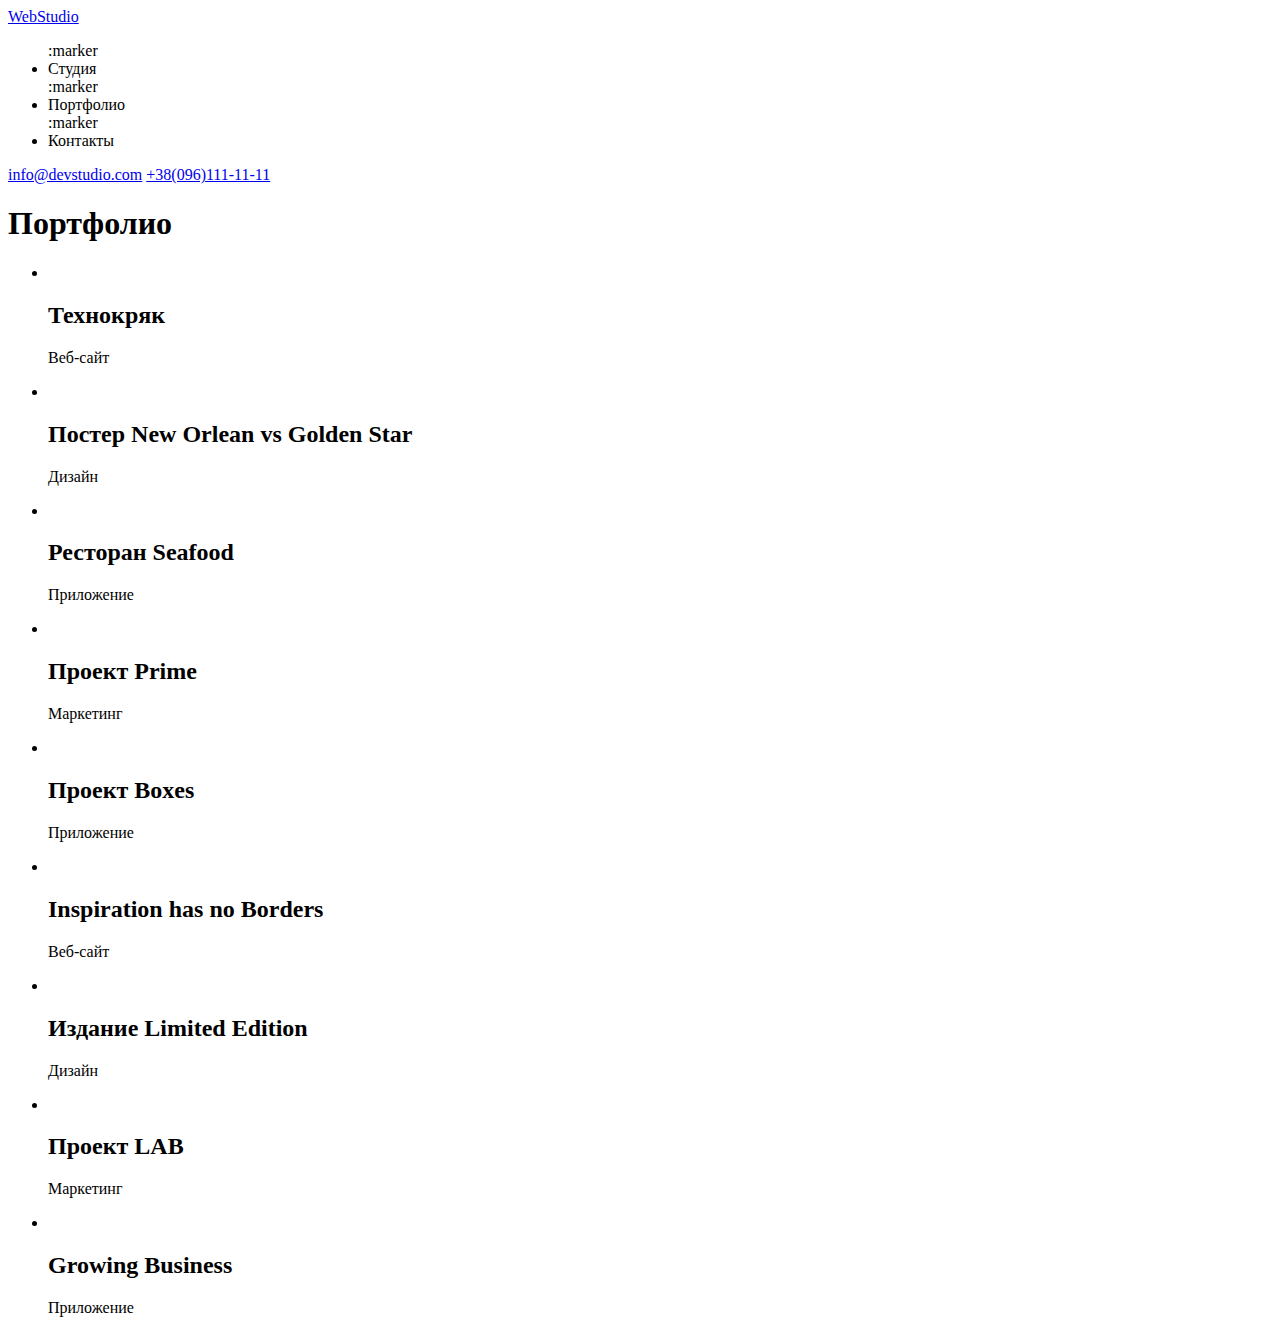
==== portfolio.html @ 728ae287 "1" ====
<!DOCTYPE html>
<html lang="en">
<head>
    <meta charset="UTF-8">
    <meta http-equiv="X-UA-Compatible" content="IE=edge">
    <meta name="viewport" content="width=device-width, initial-scale=1.0">
    <title>Портфолио</title>
</head>
<body>

    <!--Header section-->
    <header>
        <nav>
            <a href="./index.html"><span class="colortext">Web</span>Studio</a>
            <ul>
                :marker
                <li><a href="./index.html"></a>Студия</li>
                :marker
                <li><a href="./portfolio.html"></a>Портфолио</li>
                :marker
                <li><a href="tel:+380961111111"></a>Контакты</li>
            </ul>
        </nav>
        <a href="mailto:info@devstudio.com">info@devstudio.com</a>
        <a href="tel:+380961111111">+38(096)111-11-11</a>
    </header>

    <!--Main section-->  
    <main>
        <section>
            <h1>Портфолио</h1>
                <ul>
                    <li> <img src="./images/webstudio/img1.jpg" alt="">
                        <h2>Технокряк</h2>
                        <p>Веб-сайт</p>
                        </li>
                    <li> <img src="./images/webstudio/img2.jpg" alt=""> 
                        <h2>Постер New Orlean vs Golden Star</h2>
                        <p>Дизайн</p>
                    </li>
                    <li> <img src="./images/webstudio/img3.jpg" alt=""> 
                        <h2>Ресторан Seafood</h2>
                        <p>Приложение</p>
                    </li>
                    <li> <img src="./images/webstudio/img4.jpg" alt=""> 
                        <h2>Проект Prime</h2>
                        <p>Маркетинг</p>
                    </li>
                    <li> <img src="./images/fotowebstudio/img-5.jpg" alt="">
                        <h2>Проект Boxes</h2>
                        <p>Приложение</p>
                    </li>
                    <li> <img src="./images/webstudio/img6.jpg" alt="">
                        <h2>Inspiration has no Borders</h2>
                        <p>Веб-сайт</p>
                    </li>
                    <li> <img src="./images/webstudio/img7.jpg" alt="">
                        <h2>Издание Limited Edition</h2>
                        <p>Дизайн</p>
                    </li>
                    <li> <img src="./images/webstudio/img8.jpg" alt="">
                        <h2>Проект LAB</h2>
                        <p>Маркетинг</p>
                    </li>
                    <li> <img src="./images/webstudio/img9.jpg" alt="">
                        <h2>Growing Business</h2>
                        <p>Приложение</p>
                    </li>
                </ul>    
        </section>

        

    </main>
</body>
</html>
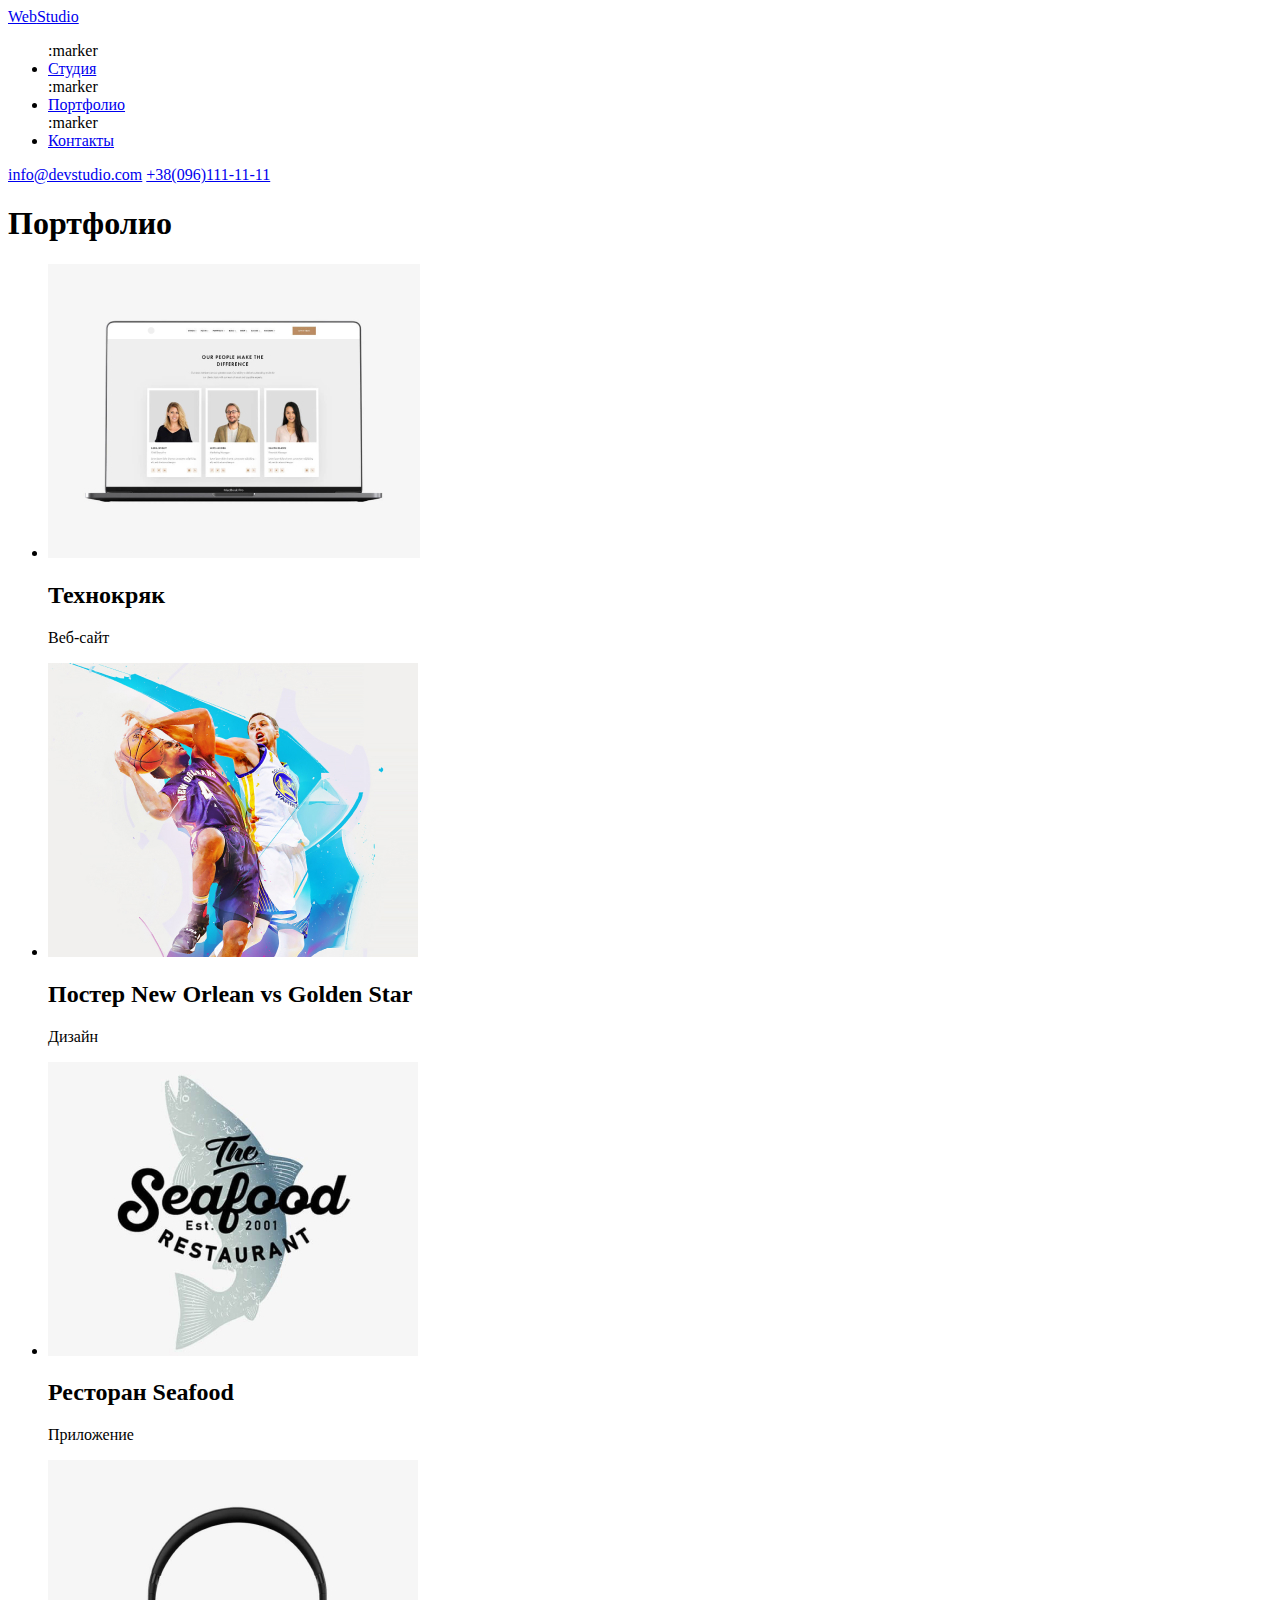
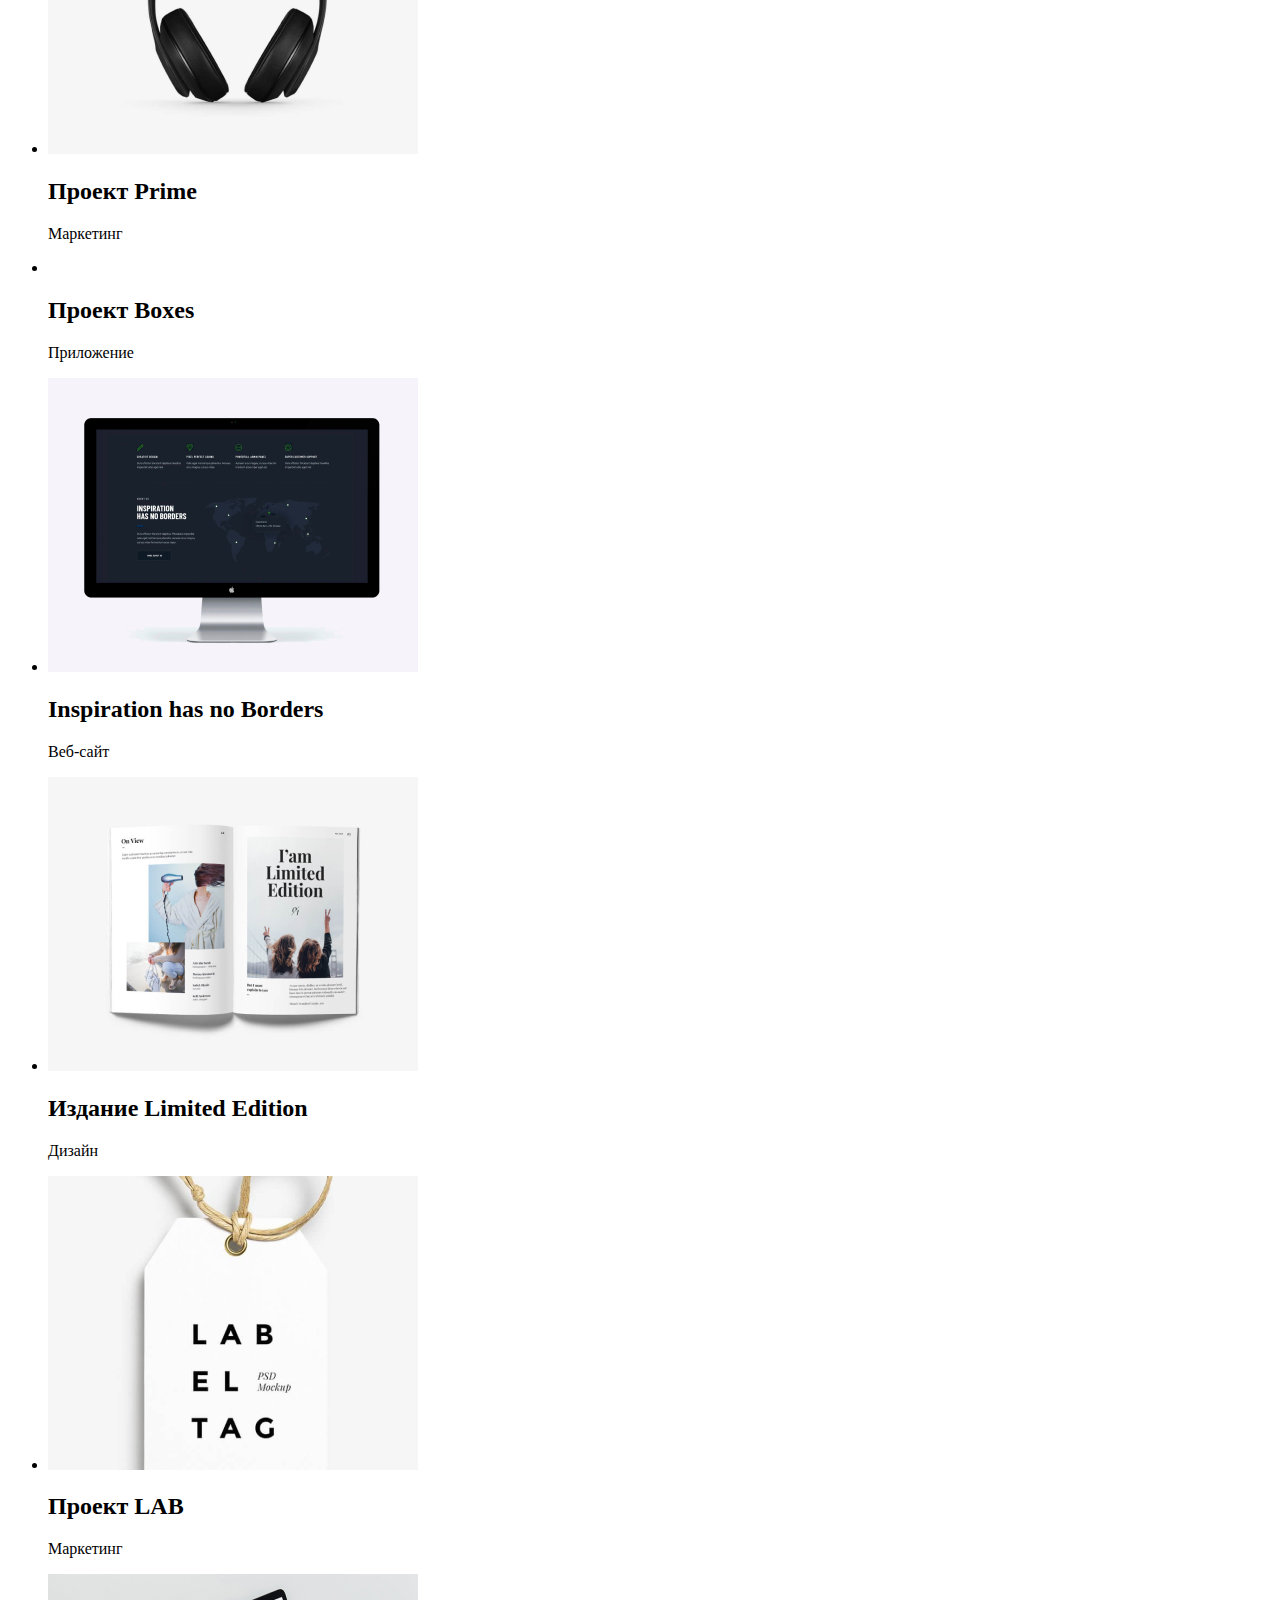
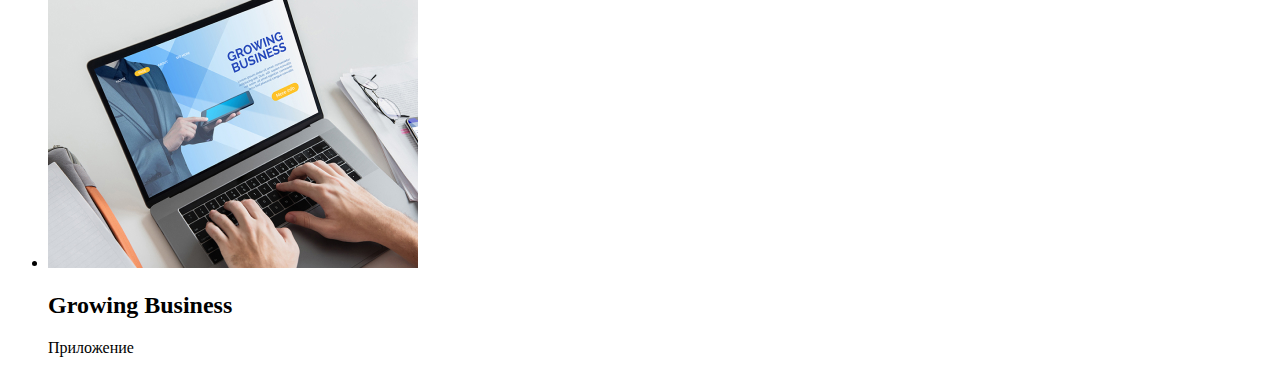
==== commit 52d76d7a: "2" ====
--- a/portfolio.html
+++ b/portfolio.html
@@ -14,11 +14,11 @@
             <a href="./index.html"><span class="colortext">Web</span>Studio</a>
             <ul>
                 :marker
-                <li><a href="./index.html"></a>Студия</li>
+                <li><a href="./index.html">Студия</a></li>
                 :marker
-                <li><a href="./portfolio.html"></a>Портфолио</li>
+                <li><a href="./portfolio.html">Портфолио</a></li>
                 :marker
-                <li><a href="tel:+380961111111"></a>Контакты</li>
+                <li><a href="tel:+380961111111">Контакты</a></li>
             </ul>
         </nav>
         <a href="mailto:info@devstudio.com">info@devstudio.com</a>
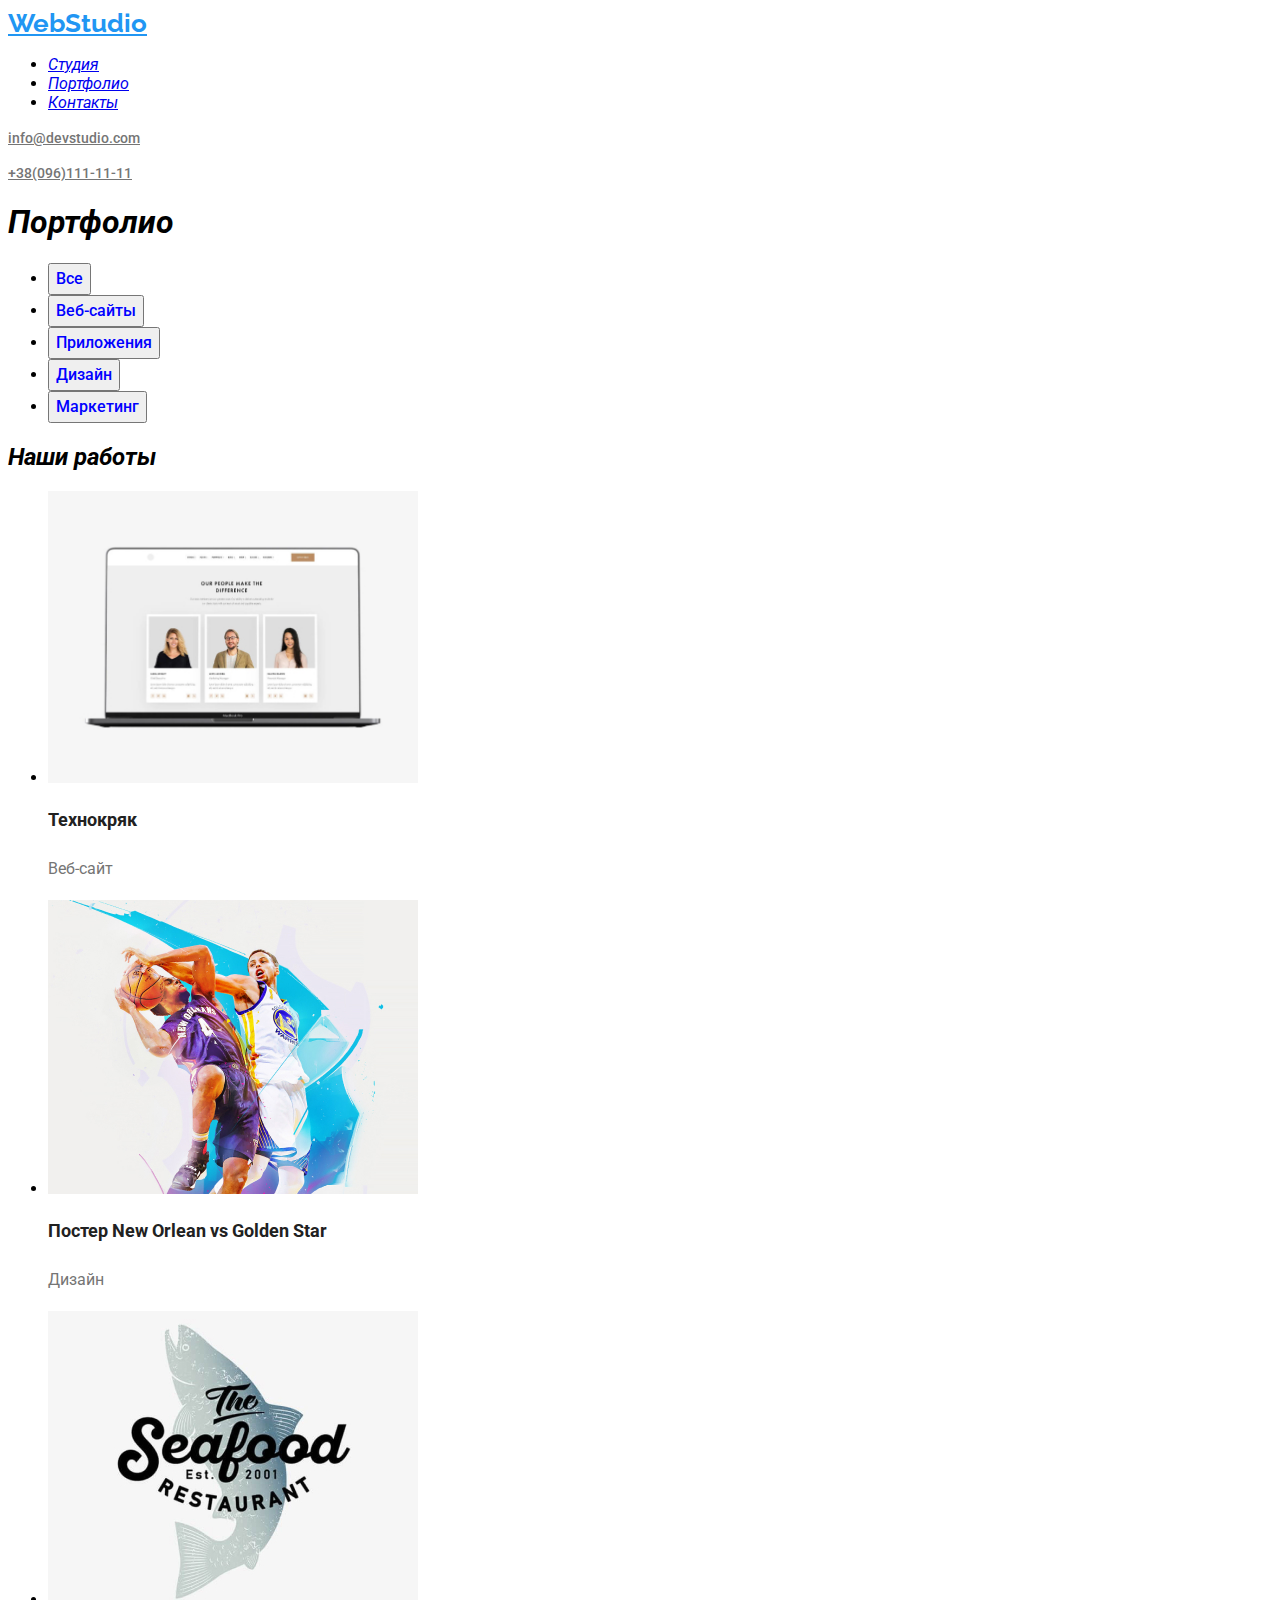
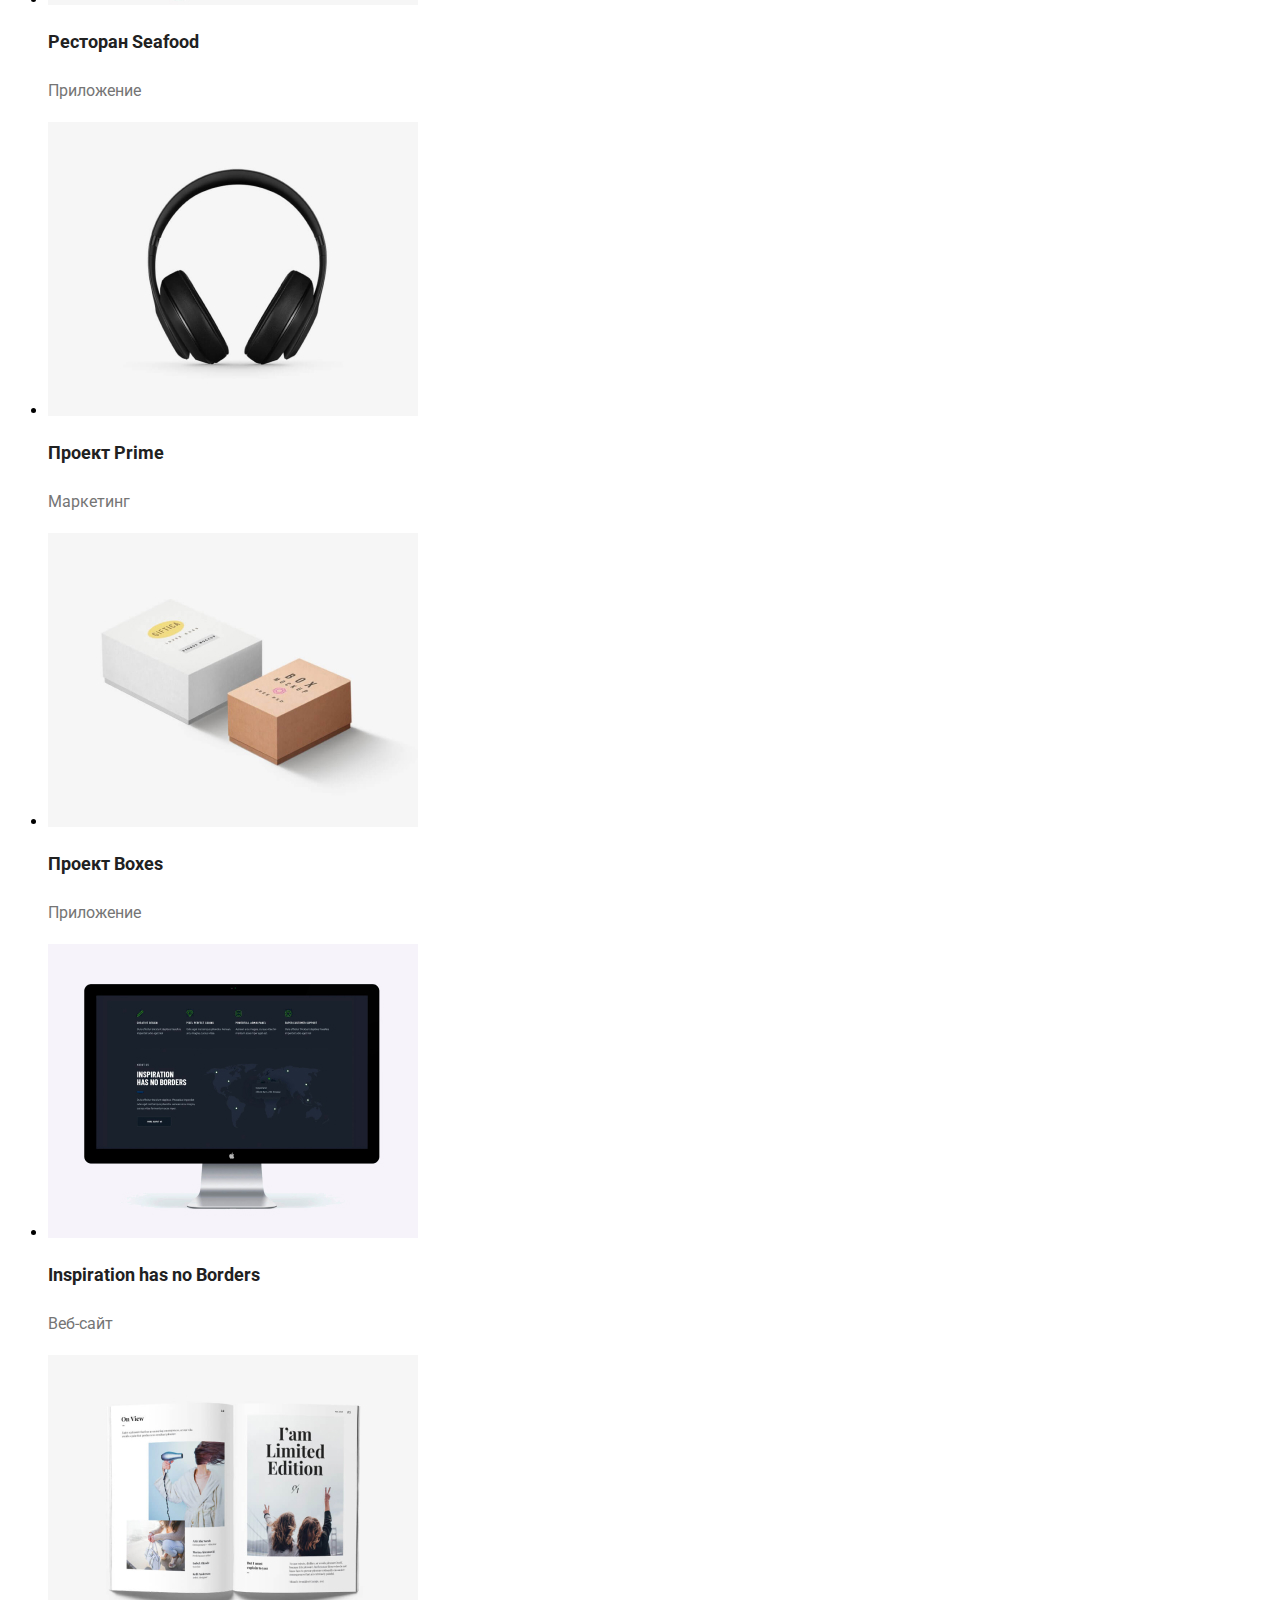
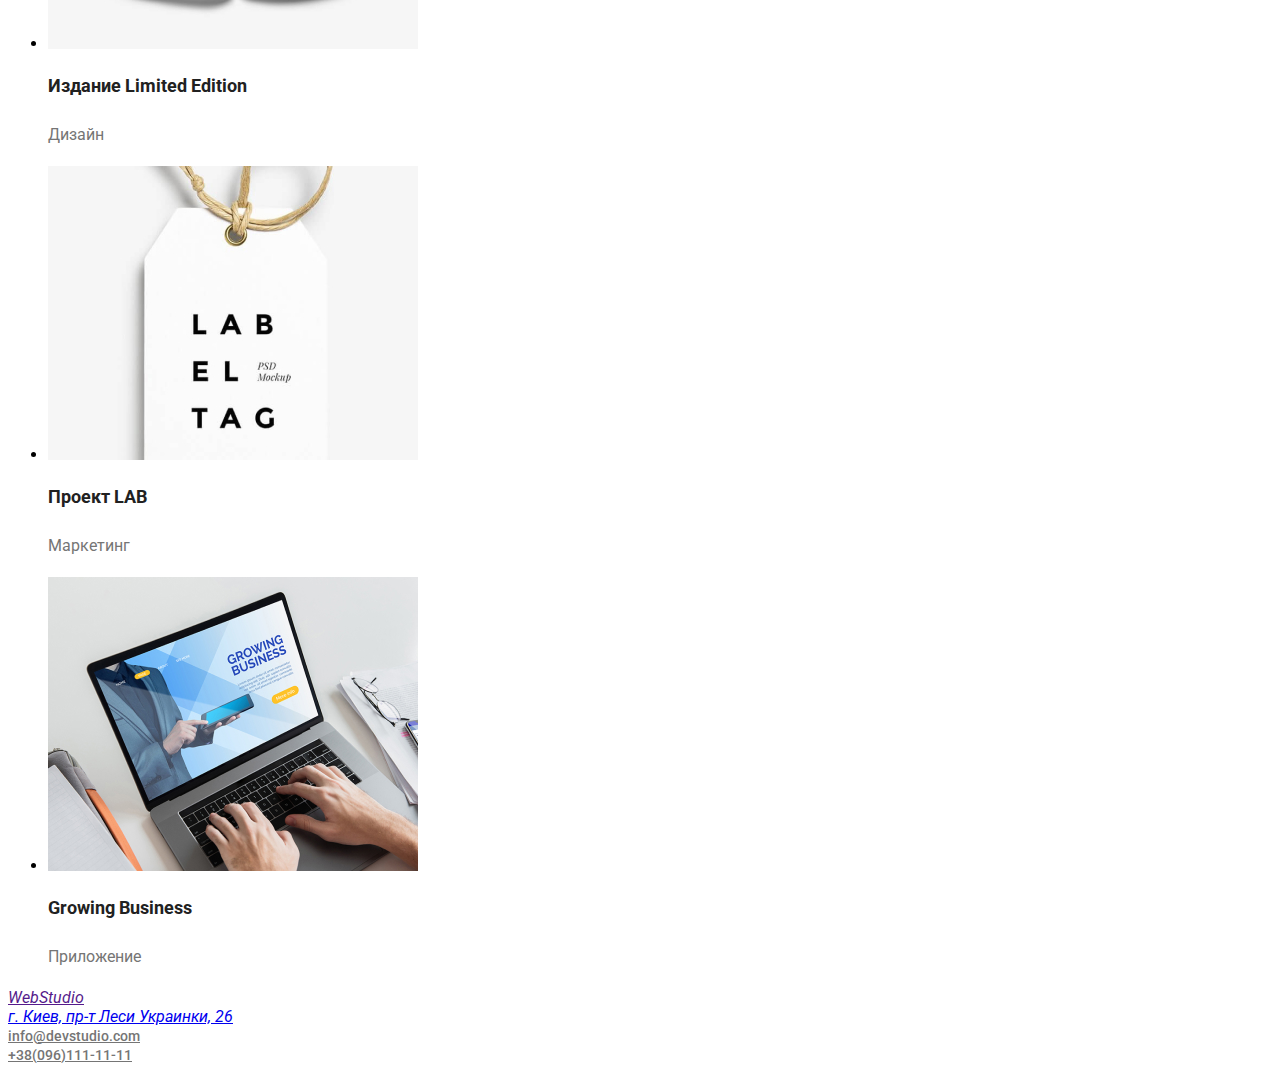
==== commit 6697f012: "2" ====
--- a/portfolio.html
+++ b/portfolio.html
@@ -5,70 +5,88 @@
     <meta http-equiv="X-UA-Compatible" content="IE=edge">
     <meta name="viewport" content="width=device-width, initial-scale=1.0">
     <title>Портфолио</title>
+    <link rel="preconnect" href="https://fonts.gstatic.com">  
+  <link href="https://fonts.googleapis.com/css2?family=Raleway:wght@700&display=swap" rel="stylesheet">
+    <address rel="preconnect" href="https://fonts.gstatic.com"> 
+    <link href="https://fonts.googleapis.com/css2?family=Roboto:wght@400;500;700;900&display=swap" rel="stylesheet">
+    <link rel="stylesheet" href="./css/style.css">
 </head>
 <body>
 
     <!--Header section-->
     <header>
         <nav>
-            <a href="./index.html"><span class="colortext">Web</span>Studio</a>
+            <a class="logo"  href="./index.html">Web<span class="colortext">Studio</span></a>
             <ul>
-                :marker
-                <li><a href="./index.html">Студия</a></li>
-                :marker
-                <li><a href="./portfolio.html">Портфолио</a></li>
-                :marker
-                <li><a href="tel:+380961111111">Контакты</a></li>
+                <li><a class="studio" href="./index.html">Студия</a></li>               
+                <li><a class="portfolio" href="./portfolio.html">Портфолио</a></li>
+                <li><a class="contact"  href="tel:+380961111111">Контакты</a></li>
             </ul>
         </nav>
-        <a href="mailto:info@devstudio.com">info@devstudio.com</a>
-        <a href="tel:+380961111111">+38(096)111-11-11</a>
+        <p><a class="link"  href="mailto:info@devstudio.com">info@devstudio.com</a></p>
+        <p><a class="tel"  href="tel:+380961111111">+38(096)111-11-11</a></p>
     </header>
-
+ 
     <!--Main section-->  
     <main>
-        <section>
+        <section >
             <h1>Портфолио</h1>
                 <ul>
-                    <li> <img src="./images/webstudio/img1.jpg" alt="">
-                        <h2>Технокряк</h2>
-                        <p>Веб-сайт</p>
+                    <li><a href=""><button class="button" type="button">Все</button></a></li>
+                    <li><a href=""><button class="button" type="button">Веб-сайты</button></a></li>
+                    <li><a href=""><button class="button" type="button">Приложения</button></a></li>
+                    <li><a href=""><button class="button" type="button">Дизайн</button></a></li>
+                    <li><a href=""><button class="button" type="button">Маркетинг</button></a></li>
+                </ul>
+            <h2>Наши работы</h2>
+                <ul>
+                    <li> <img src="./images/webstudio/img1.jpg" width="370" alt="Веб-сайт">
+                        <h2 class="texth2" >Технокряк</h2>
+                        <p  class="textp">Веб-сайт</p>
                         </li>
-                    <li> <img src="./images/webstudio/img2.jpg" alt=""> 
-                        <h2>Постер New Orlean vs Golden Star</h2>
-                        <p>Дизайн</p>
+                    <li> <img src="./images/webstudio/img2.jpg" width="370" alt="Дизайн"> 
+                        <h2 class="texth2" >Постер New Orlean vs Golden Star</h2>
+                        <p  class="textp">Дизайн</p>
                     </li>
-                    <li> <img src="./images/webstudio/img3.jpg" alt=""> 
-                        <h2>Ресторан Seafood</h2>
-                        <p>Приложение</p>
+                    <li> <img src="./images/webstudio/img3.jpg" width="370" alt="Приложение"> 
+                        <h2 class="texth2">  Ресторан Seafood</h2>
+                        <p class="textp" >Приложение</p>
                     </li>
-                    <li> <img src="./images/webstudio/img4.jpg" alt=""> 
-                        <h2>Проект Prime</h2>
-                        <p>Маркетинг</p>
+                    <li> <img src="./images/webstudio/img4.jpg" width="370" alt="Маркетинг"> 
+                        <h2 class="texth2" >Проект Prime</h2>
+                        <p class="textp" >Маркетинг</p>
                     </li>
-                    <li> <img src="./images/fotowebstudio/img-5.jpg" alt="">
-                        <h2>Проект Boxes</h2>
-                        <p>Приложение</p>
+                    <li> <img src="./images/webstudio/img5.jpg" width="370" alt="Приложение">
+                        <h2 class="texth2" >Проект Boxes</h2>
+                        <p class="textp" >Приложение</p>
                     </li>
-                    <li> <img src="./images/webstudio/img6.jpg" alt="">
-                        <h2>Inspiration has no Borders</h2>
-                        <p>Веб-сайт</p>
+                    <li> <img src="./images/webstudio/img6.jpg" width="370" alt="Веб-сайт">
+                        <h2 class="texth2" >Inspiration has no Borders</h2>
+                        <p class="textp" >Веб-сайт</p>
                     </li>
-                    <li> <img src="./images/webstudio/img7.jpg" alt="">
-                        <h2>Издание Limited Edition</h2>
-                        <p>Дизайн</p>
+                    <li> <img src="./images/webstudio/img7.jpg" width="370" alt="Дизайн">
+                        <h2 class="texth2">Издание Limited Edition</h2>
+                        <p class="textp">Дизайн</p>
                     </li>
-                    <li> <img src="./images/webstudio/img8.jpg" alt="">
-                        <h2>Проект LAB</h2>
-                        <p>Маркетинг</p>
+                    <li> <img src="./images/webstudio/img8.jpg" width="370" alt="Маркетинг">
+                        <h2 class="texth2">Проект LAB</h2>
+                        <p class="textp">Маркетинг</p>
                     </li>
-                    <li> <img src="./images/webstudio/img9.jpg" alt="">
-                        <h2>Growing Business</h2>
-                        <p>Приложение</p>
+                    <li> <img src="./images/webstudio/img9.jpg" width="370" alt="Приложение">
+                        <h2 class="texth2" >Growing Business</h2>
+                        <p class="textp" >Приложение</p>
                     </li>
                 </ul>    
         </section>
-
+ <!--Footer section-->
+        <footer>
+                <a class="logofooter"  href=""><span class="colortext">Web</span>Studio</a> <br>
+            <address>
+                <a class="location"  href="https://goo.gl/maps/yNCUUCKr8o5QB21A8"> г. Киев, пр-т Леси Украинки, 26</a> <br>
+                <a class="link"  href="mailto:info@devstudio.com">info@devstudio.com</a> <br>
+                <a class="tel"  href="tel:+380961111111"> +38(096)111-11-11</a>
+            </address>
+        </footer>
         
 
     </main>
--- a/css/style.css
+++ b/css/style.css
@@ -0,0 +1,80 @@
+body {
+font-family: 'Raleway', sans-serif;
+font-family: 'Roboto', sans-serif;
+}
+.logo{
+font-family: Raleway;
+font-style: normal;
+font-weight: bold;
+font-size: 26px;
+line-height: 31px;
+color: #2196F3;
+}
+.colortext{
+  color:212121 ;
+}
+.logofooter{
+  color: 
+  color: ;
+}
+.nav{
+  font-family: Roboto;
+  font-style: normal;
+  font-weight: 500;
+  font-size: 14px;
+  line-height: 16px;
+  letter-spacing: 0.02em;
+  color: #212121;
+}
+.button{
+font-family: Roboto;
+font-style: normal;
+font-weight: 500;
+font-size: 16px;
+line-height: 26px;
+text-align: center;
+color: #212121;
+}
+.texth2{
+font-family: Roboto;
+font-style: normal;
+font-weight: bold;
+font-size: 18px;
+line-height: 36px;
+color: #212121;
+}
+.textp{
+font-family: Roboto;
+font-style: normal;
+font-weight: normal;
+font-size: 16px;
+line-height: 30px;
+color: #757575;
+}
+
+.link,
+.tel{
+font-family: Roboto;
+font-style: normal;
+font-weight: 500;
+font-size: 14px;
+line-height: 16px;
+color: #757575;
+}
+
+.button,
+.link:focus{
+  color: blue;
+}
+.tel:hover,
+.tel:focus{
+  color: yellow;
+}
+.text500{
+font-weight: 500;
+font-size: 14px;
+line-height: 16px;
+letter-spacing: 0.02em;
+color: #212121;
+
+}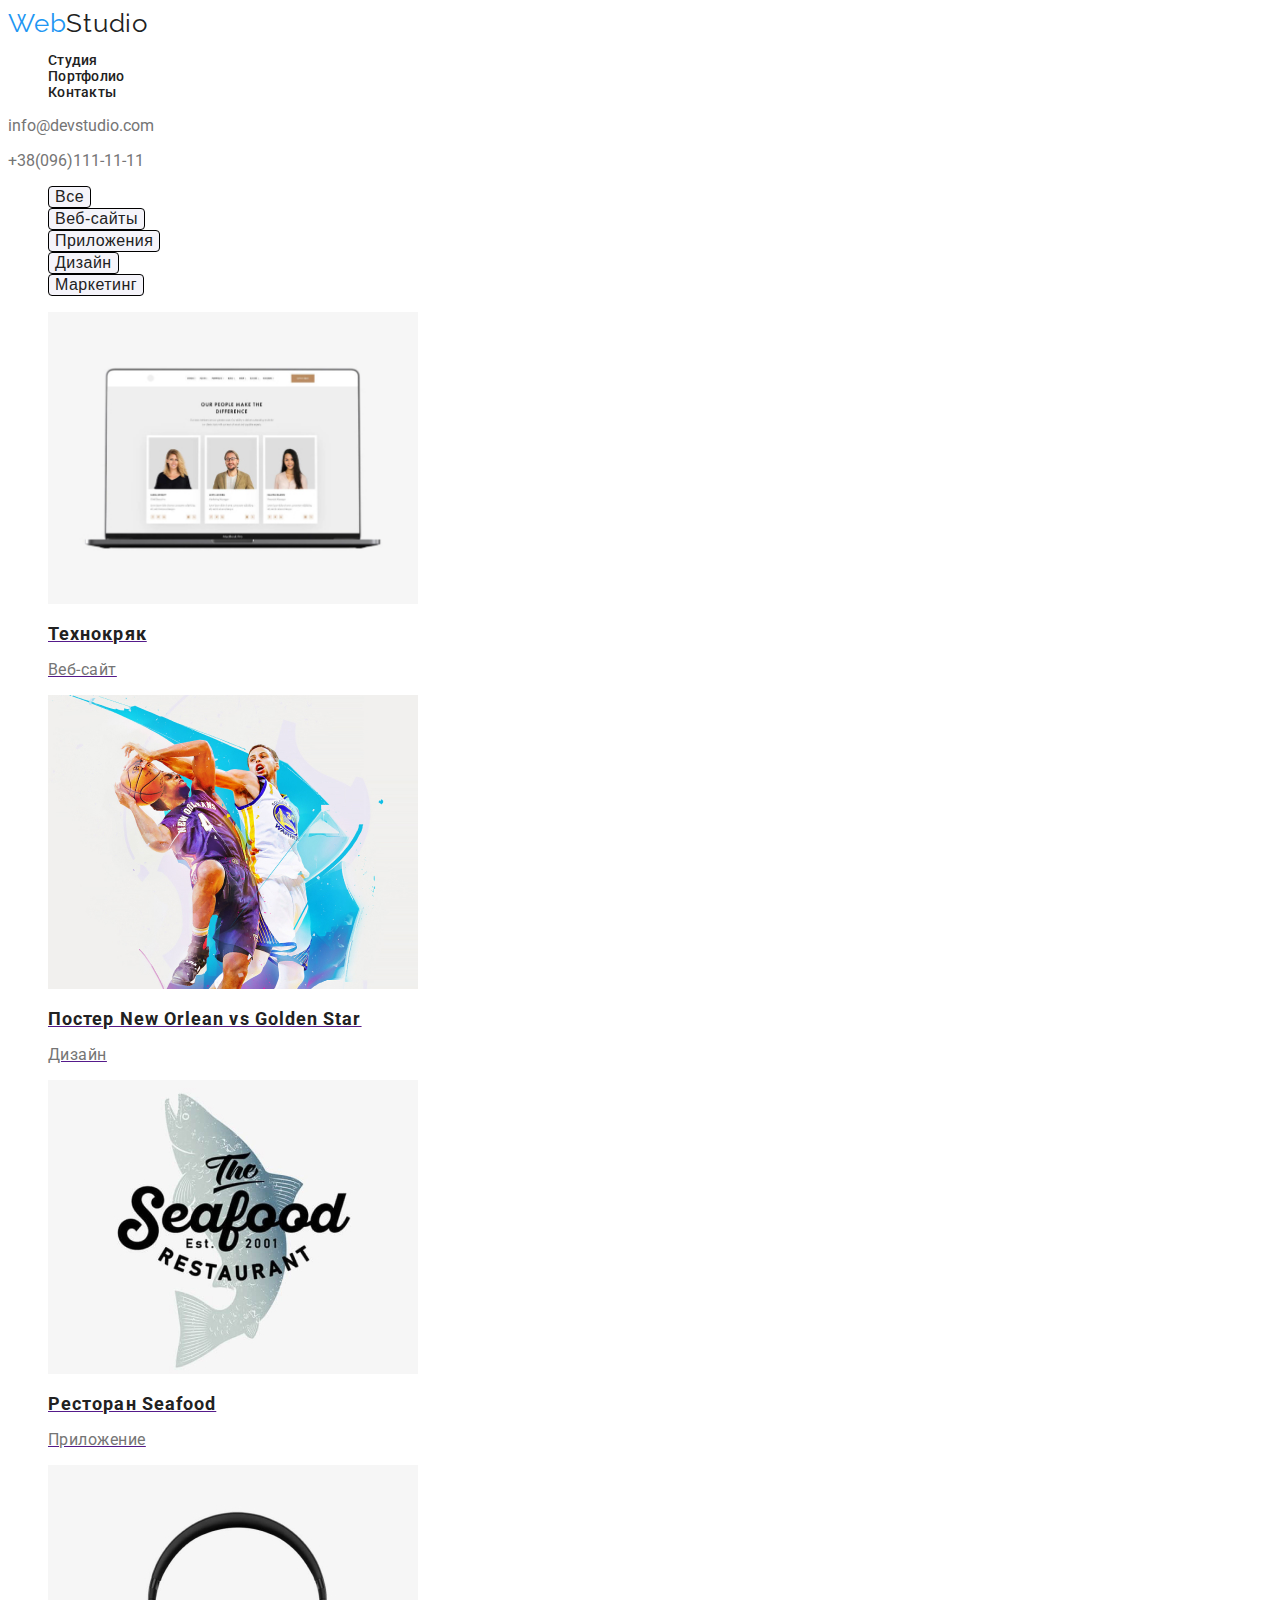
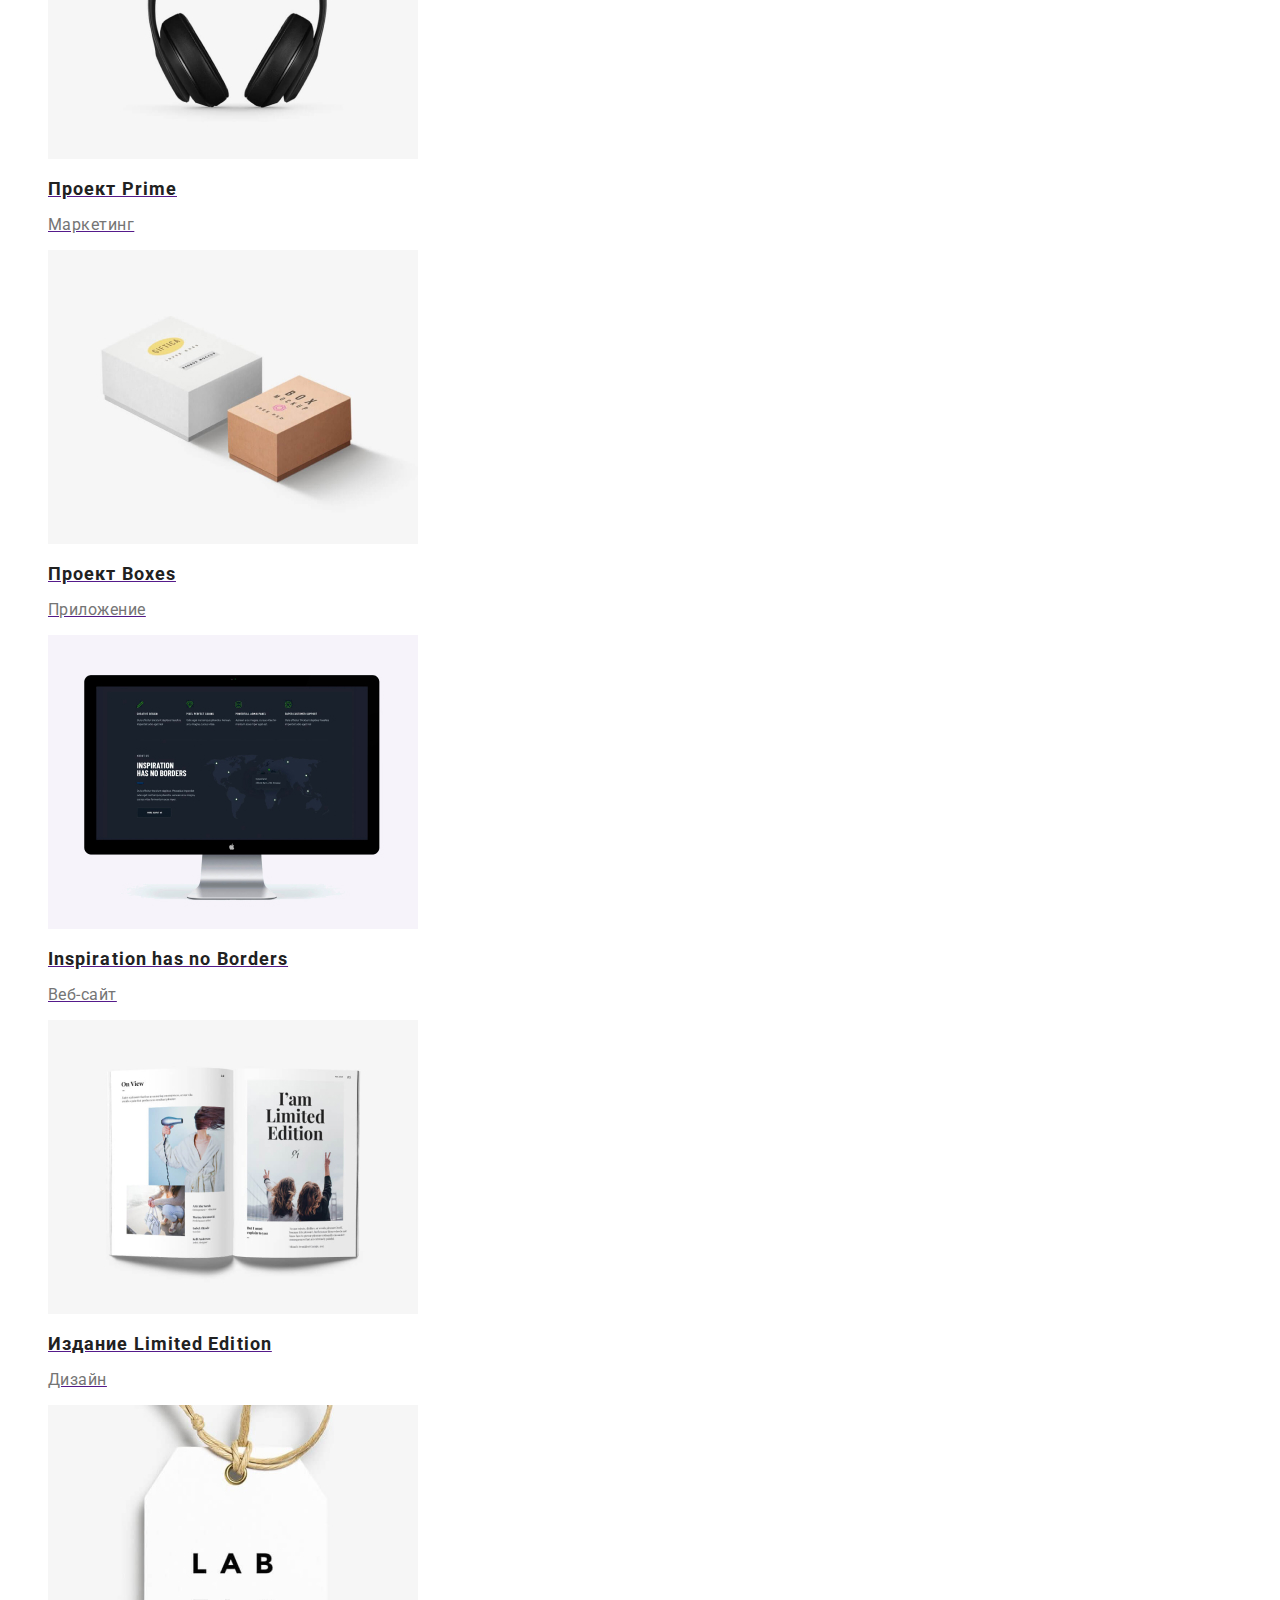
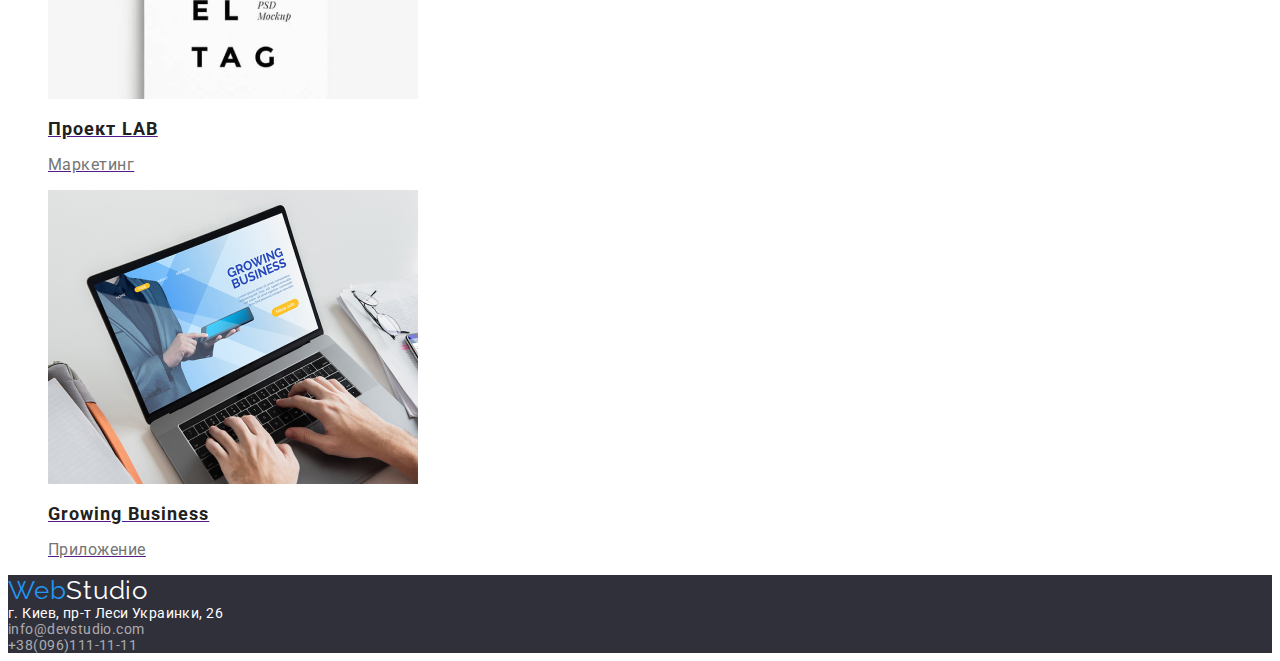
==== commit 780c1839: "14.03.21" ====
--- a/portfolio.html
+++ b/portfolio.html
@@ -5,86 +5,84 @@
     <meta http-equiv="X-UA-Compatible" content="IE=edge">
     <meta name="viewport" content="width=device-width, initial-scale=1.0">
     <title>Портфолио</title>
-    <link rel="preconnect" href="https://fonts.gstatic.com">  
-  <link href="https://fonts.googleapis.com/css2?family=Raleway:wght@700&display=swap" rel="stylesheet">
-    <address rel="preconnect" href="https://fonts.gstatic.com"> 
-    <link href="https://fonts.googleapis.com/css2?family=Roboto:wght@400;500;700;900&display=swap" rel="stylesheet">
-    <link rel="stylesheet" href="./css/style.css">
+    <link rel="preconnect" href="https://fonts.gstatic.com"> 
+    <link href="https://fonts.googleapis.com/css2?family=Raleway:wght@700&family=Roboto:wght@400;500;700;900&display=swap" rel="stylesheet">
+     <link rel="stylesheet" href="./css/styles.css">
 </head>
 <body>
 
     <!--Header section-->
     <header>
         <nav>
-            <a class="logo"  href="./index.html">Web<span class="colortext">Studio</span></a>
-            <ul>
-                <li><a class="studio" href="./index.html">Студия</a></li>               
-                <li><a class="portfolio" href="./portfolio.html">Портфолио</a></li>
-                <li><a class="contact"  href="tel:+380961111111">Контакты</a></li>
+            <a class="link logo"  href="./index.html"><span class="logo-text-color">Web</span>Studio</a>
+            <ul class="list nav">
+                <li><a class="link" href="./index.html">Студия</a></li>               
+                <li><a class="link" href="./portfolio.html">Портфолио</a></li>
+                <li><a class="link"  href="tel:+380961111111">Контакты</a></li>
             </ul>
         </nav>
         <p><a class="link"  href="mailto:info@devstudio.com">info@devstudio.com</a></p>
-        <p><a class="tel"  href="tel:+380961111111">+38(096)111-11-11</a></p>
+        <p><a class="link"  href="tel:+380961111111">+38(096)111-11-11</a></p>
     </header>
  
     <!--Main section-->  
     <main>
         <section >
-            <h1>Портфолио</h1>
-                <ul>
-                    <li><a href=""><button class="button" type="button">Все</button></a></li>
-                    <li><a href=""><button class="button" type="button">Веб-сайты</button></a></li>
-                    <li><a href=""><button class="button" type="button">Приложения</button></a></li>
-                    <li><a href=""><button class="button" type="button">Дизайн</button></a></li>
-                    <li><a href=""><button class="button" type="button">Маркетинг</button></a></li>
+            <h1 class="page-title visually-hidden ">Портфолио</h1>
+                <ul class="list">
+                    <li><button class="button-portfolio" type="button">Все</button></li>
+                    <li><button class="button-portfolio" type="button">Веб-сайты</button></li>
+                    <li><button class="button-portfolio" type="button">Приложения</button></li>
+                    <li><button class="button-portfolio" type="button">Дизайн</button></li>
+                    <li><button class="button-portfolio" type="button">Маркетинг</button></li>
                 </ul>
-            <h2>Наши работы</h2>
-                <ul>
-                    <li> <img src="./images/webstudio/img1.jpg" width="370" alt="Веб-сайт">
-                        <h2 class="texth2" >Технокряк</h2>
-                        <p  class="textp">Веб-сайт</p>
-                        </li>
-                    <li> <img src="./images/webstudio/img2.jpg" width="370" alt="Дизайн"> 
-                        <h2 class="texth2" >Постер New Orlean vs Golden Star</h2>
-                        <p  class="textp">Дизайн</p>
-                    </li>
-                    <li> <img src="./images/webstudio/img3.jpg" width="370" alt="Приложение"> 
-                        <h2 class="texth2">  Ресторан Seafood</h2>
-                        <p class="textp" >Приложение</p>
-                    </li>
-                    <li> <img src="./images/webstudio/img4.jpg" width="370" alt="Маркетинг"> 
-                        <h2 class="texth2" >Проект Prime</h2>
-                        <p class="textp" >Маркетинг</p>
-                    </li>
-                    <li> <img src="./images/webstudio/img5.jpg" width="370" alt="Приложение">
-                        <h2 class="texth2" >Проект Boxes</h2>
-                        <p class="textp" >Приложение</p>
-                    </li>
-                    <li> <img src="./images/webstudio/img6.jpg" width="370" alt="Веб-сайт">
-                        <h2 class="texth2" >Inspiration has no Borders</h2>
-                        <p class="textp" >Веб-сайт</p>
-                    </li>
-                    <li> <img src="./images/webstudio/img7.jpg" width="370" alt="Дизайн">
-                        <h2 class="texth2">Издание Limited Edition</h2>
-                        <p class="textp">Дизайн</p>
-                    </li>
-                    <li> <img src="./images/webstudio/img8.jpg" width="370" alt="Маркетинг">
-                        <h2 class="texth2">Проект LAB</h2>
-                        <p class="textp">Маркетинг</p>
-                    </li>
-                    <li> <img src="./images/webstudio/img9.jpg" width="370" alt="Приложение">
-                        <h2 class="texth2" >Growing Business</h2>
-                        <p class="textp" >Приложение</p>
-                    </li>
+            <h2 class="section-title-portfolio visually-hidden " >Наши работы</h2>
+                <ul class="list">
+                    <li><a href=""><img src="./images/webstudio/img1.jpg" width="370" alt="Веб-сайт">
+                        <h2 class="section-title-portfolio" >Технокряк</h2>
+                        <p  class="title">Веб-сайт</p>
+                      </a></li>
+                    <li><a  href=""><img src="./images/webstudio/img2.jpg" width="370" alt="Дизайн"> 
+                        <h2 class="section-title-portfolio">Постер New Orlean vs Golden Star</h2>
+                        <p  class="title">Дизайн</p>
+                        </a></li>
+                    <li><a href=""><img src="./images/webstudio/img3.jpg" width="370" alt="Приложение"> 
+                        <h2 class="section-title-portfolio">  Ресторан Seafood</h2>
+                        <p class="title">Приложение</p>
+                        </a></li>
+                    <li><a href=""><img src="./images/webstudio/img4.jpg" width="370" alt="Маркетинг"> 
+                        <h2 class="section-title-portfolio">Проект Prime</h2>
+                        <p class="title">Маркетинг</p>
+                        </a></li>
+                    <li><a href=""><img src="./images/webstudio/img5.jpg" width="370" alt="Приложение">
+                        <h2 class="section-title-portfolio">Проект Boxes</h2>
+                        <p class="title">Приложение</p>
+                        </a></li>
+                    <li><a href=""><img src="./images/webstudio/img6.jpg" width="370" alt="Веб-сайт">
+                        <h2 class="section-title-portfolio">Inspiration has no Borders</h2>
+                        <p class="title">Веб-сайт</p>
+                        </a></li>
+                    <li><a href=""><img src="./images/webstudio/img7.jpg" width="370" alt="Дизайн">
+                        <h2 class="section-title-portfolio">Издание Limited Edition</h2>
+                        <p class="title">Дизайн</p>
+                        </a></li>
+                    <li><a href=""><img src="./images/webstudio/img8.jpg" width="370" alt="Маркетинг">
+                        <h2 class="section-title-portfolio">Проект LAB</h2>
+                        <p class="title">Маркетинг</p>
+                        </a></li>
+                    <li><a href=""><img src="./images/webstudio/img9.jpg" width="370" alt="Приложение">
+                        <h2 class="section-title-portfolio">Growing Business</h2>
+                        <p class="title">Приложение</p>
+                      </a></li>
                 </ul>    
         </section>
  <!--Footer section-->
-        <footer>
-                <a class="logofooter"  href=""><span class="colortext">Web</span>Studio</a> <br>
-            <address>
-                <a class="location"  href="https://goo.gl/maps/yNCUUCKr8o5QB21A8"> г. Киев, пр-т Леси Украинки, 26</a> <br>
-                <a class="link"  href="mailto:info@devstudio.com">info@devstudio.com</a> <br>
-                <a class="tel"  href="tel:+380961111111"> +38(096)111-11-11</a>
+        <footer class="dark-bg">
+                <a class="link logo location"  href=""><span class="logo-text-color">Web</span>Studio</a> <br>
+            <address class="address">
+                <a class="link location"  href="https://goo.gl/maps/yNCUUCKr8o5QB21A8"> г. Киев, пр-т Леси Украинки, 26</a> <br>
+                <a class="link contact"  href="mailto:info@devstudio.com">info@devstudio.com</a> <br>
+                <a class="link contact"  href="tel:+380961111111"> +38(096)111-11-11</a>
             </address>
         </footer>
         
--- a/css/styles.css
+++ b/css/styles.css
@@ -0,0 +1,188 @@
+@font-face {
+  font-family: 'Raleway';
+  font-style: normal;
+  font-weight: 700;
+  src: url('../fonts/raleway-v19-latin_cyrillic-ext_cyrillic-700.eot'); /* IE9 Compat Modes */
+  src: local(''),
+       url('../fonts/raleway-v19-latin_cyrillic-ext_cyrillic-700.eot?#iefix') format('embedded-opentype'), /* IE6-IE8 */
+       url('../fonts/raleway-v19-latin_cyrillic-ext_cyrillic-700.woff2') format('woff2'), /* Super Modern Browsers */
+       url('../fonts/raleway-v19-latin_cyrillic-ext_cyrillic-700.woff') format('woff'), /* Modern Browsers */
+       url('../fonts/raleway-v19-latin_cyrillic-ext_cyrillic-700.ttf') format('truetype'), /* Safari, Android, iOS */
+       url('../fonts/raleway-v19-latin_cyrillic-ext_cyrillic-700.svg#Raleway') format('svg'); /* Legacy iOS */
+}
+:root{
+  --main-text-color: #757575;
+  --title-color:#212121;
+  --accent-color-hover:#188CE8;
+  --accent-color:#2196F3;
+  --dark-bg-color:#2F303A;
+  --grey-bg-color:#F5F4FA;
+  --page-title-color:#FFFFFF;
+  --mail-tel-color: rgba(255, 255, 255, 0.6);
+  --logo-font:Raleway, sans-serit;
+}
+
+body {
+font-family: 'Roboto', sans-serif;
+font-size: 16px;
+line-height: 1,88;
+color:var(--main-text-color);
+}
+
+address{
+  font-style: normal;
+}
+
+.visually-hidden {
+  position: absolute !important;
+  clip: rect(1px 1px 1px 1px);
+  clip: rect(1px, 1px, 1px, 1px);
+  padding: 0 !important;
+  border: 0 !important;
+  height: 1px !important;
+  width: 1px !important;
+  overflow: hidden;
+}
+
+.link{
+  text-decoration: none;
+  color:inherit;
+}
+
+.link:hover,.lihk:focus{
+  color:var(--accent-color)
+}
+.button-portfolio:hover,.button-portfolio:focus,
+.button-webstudio:hover,.button-webstudio:focus{
+background-color: var(--accent-color-hover);
+color:var(--page-title-color);
+}
+
+.list{
+  list-style: none;
+  color:inherit;
+}
+
+
+.button-portfolio{
+  font-weight: 500;
+  font-size: 16px;
+  line-height: 1,62;
+  text-align: center;
+  letter-spacing: 0.03em;
+  color:var(--title-color); 
+  background-color: var(--grey-bg-color);
+  border: 1px solid #000000;
+  box-sizing: border-box;
+  border-radius: 4px;
+}
+.button-webstudio{
+  font-weight: 700px;
+  font-size: 16px;
+  line-height: 1,87;
+  display: flex;
+  align-items: center;
+  text-align: center;
+  letter-spacing: 0.06em;
+  color: var(--page-title-color);
+  background-color: var(--accent-color);
+  box-shadow: 0px 4px 4px rgba(0, 0, 0, 0.15);
+  border-radius: 4px; 
+}
+
+.page-title{
+font-weight: 900px;
+font-size: 44px;
+line-height: 1,36;
+text-align: center;
+letter-spacing: 0.06em;
+text-transform: uppercase;
+color:var(--page-title-color);
+}
+
+.section-title-webstudio{
+font-weight: 700px;
+font-size: 36px;
+line-height: 1,17;
+text-align: center;
+letter-spacing: 0.03em;
+color:var(--title-color);
+}
+
+.section-title-webstudio-work{
+font-weight:700px;
+font-size: 14px;
+line-height: 1,14;
+letter-spacing: 0.03em;
+text-transform: uppercase;
+color:var(--title-color);
+}
+
+.section-title-portfolio{
+font-weight: 700px; 
+font-size: 18px;
+line-height: 2,0;
+letter-spacing: 0.06em;
+color:var(--title-color);
+}
+
+.title{
+font-weight:400px;
+font-size: 16px;
+line-height:1,88;
+letter-spacing: 0.03em;
+color: var(--main-text-color);
+}
+
+.nav{
+font-weight: 500;
+font-size: 14px;
+line-height: 1,14;
+letter-spacing: 0.02em;
+color:var(--title-color);
+}
+
+
+
+.logo{
+font-family: var(--logo-font);
+font-weight:700px;
+font-size: 26px;
+line-height: 1,19;
+letter-spacing: 0.03em;
+color: var(--title-color);
+}
+.logo-text-color{
+  color: var(--accent-color);
+}
+
+.dark-bg{
+  background-color: var(--dark-bg-color); 
+  color: var(--title-color);
+ }
+
+.grey-bg{
+  background-color: var(--grey-bg-color);
+ }
+
+
+.address{
+  font-weight: 400px;
+  font-size: 14px;
+  line-height: 1,71;
+  letter-spacing: 0.03em;
+}
+
+.location{
+color: var(--page-title-color);
+}
+
+.contact{
+color:var(--mail-tel-color);
+}
+
+
+
+
+
+
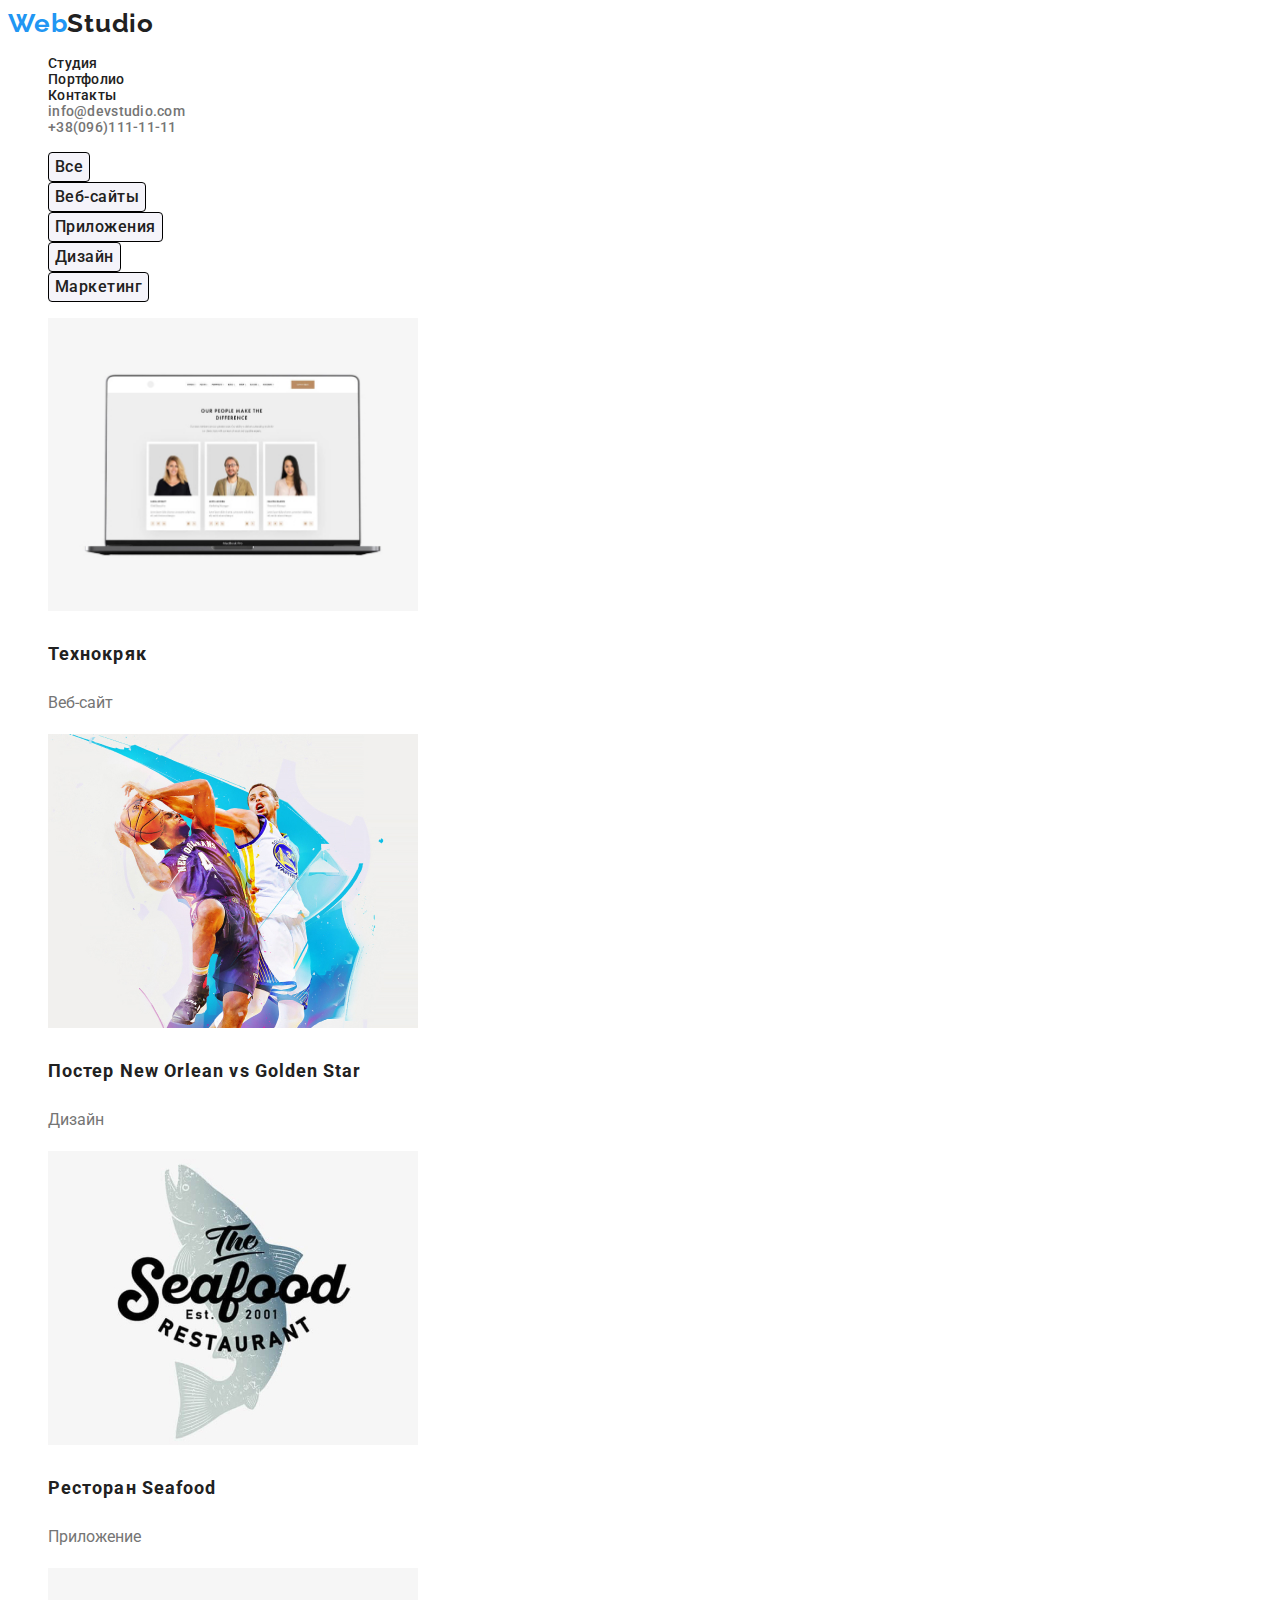
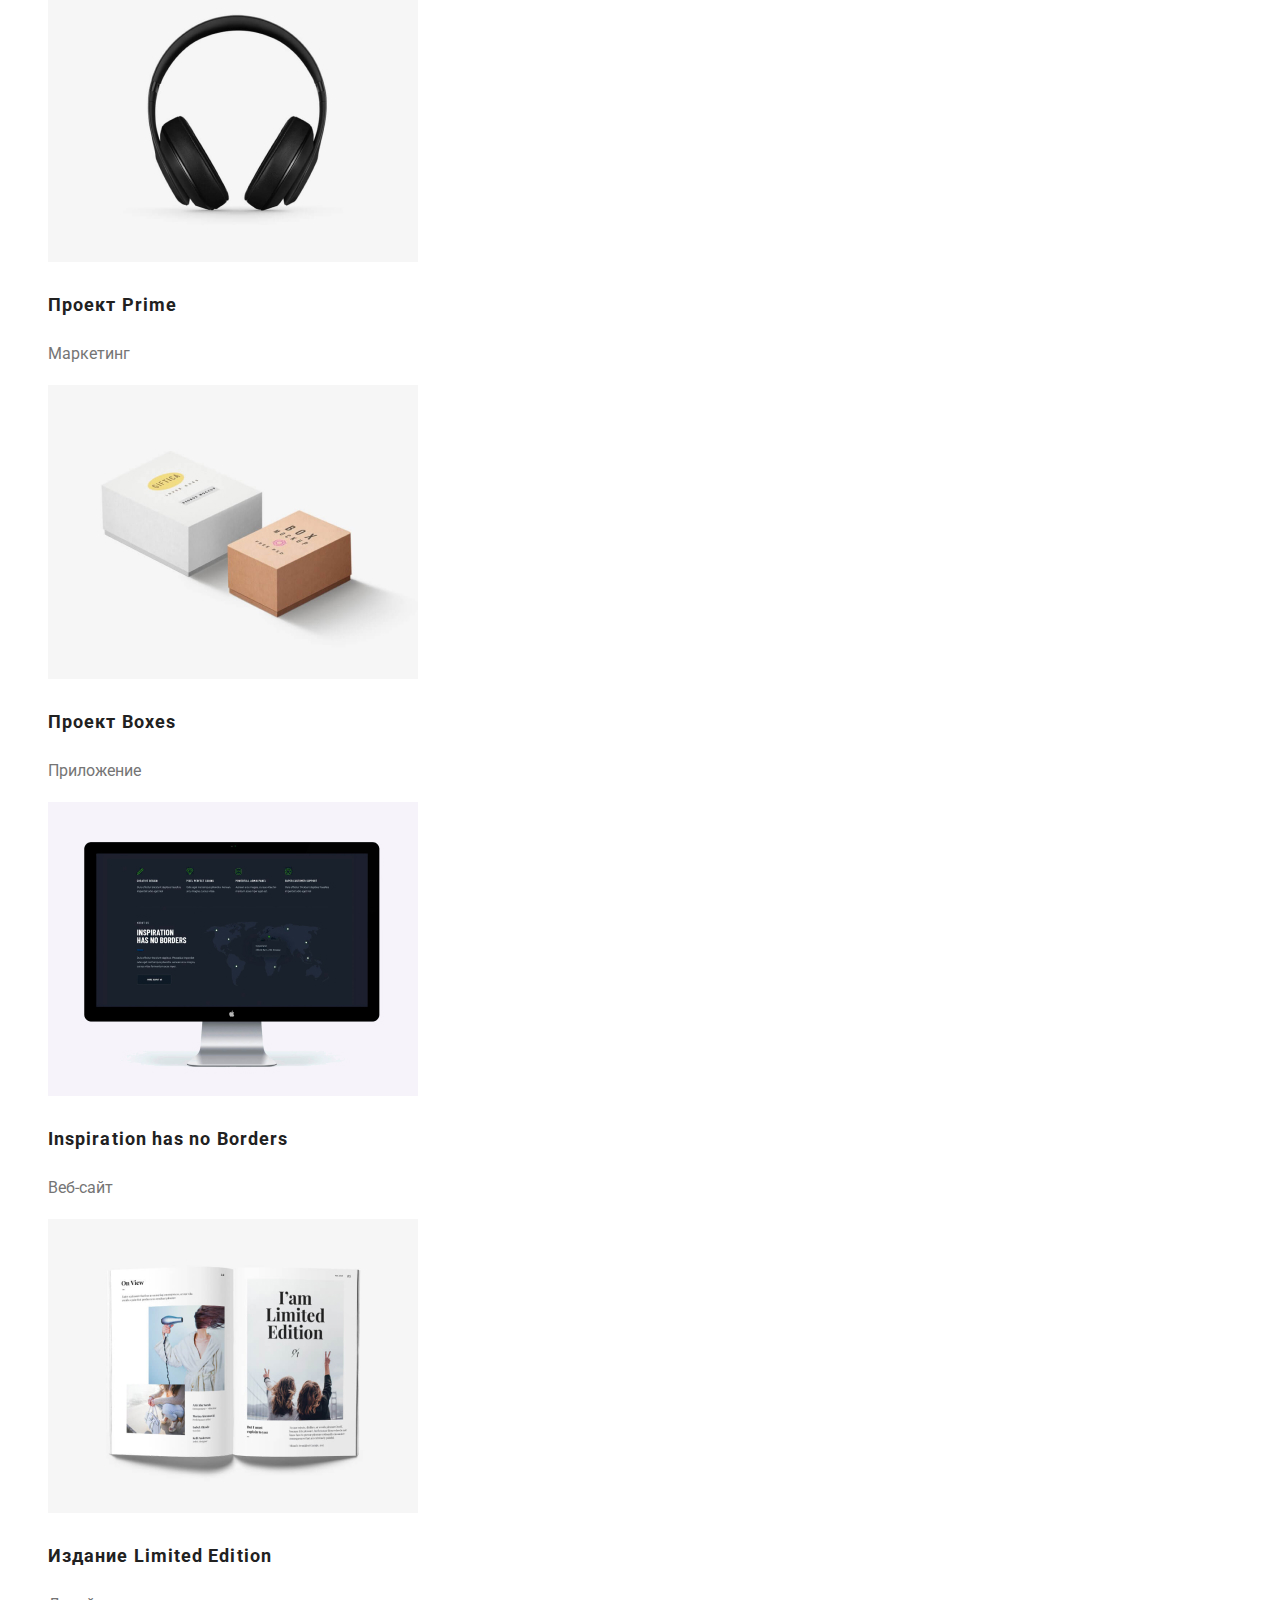
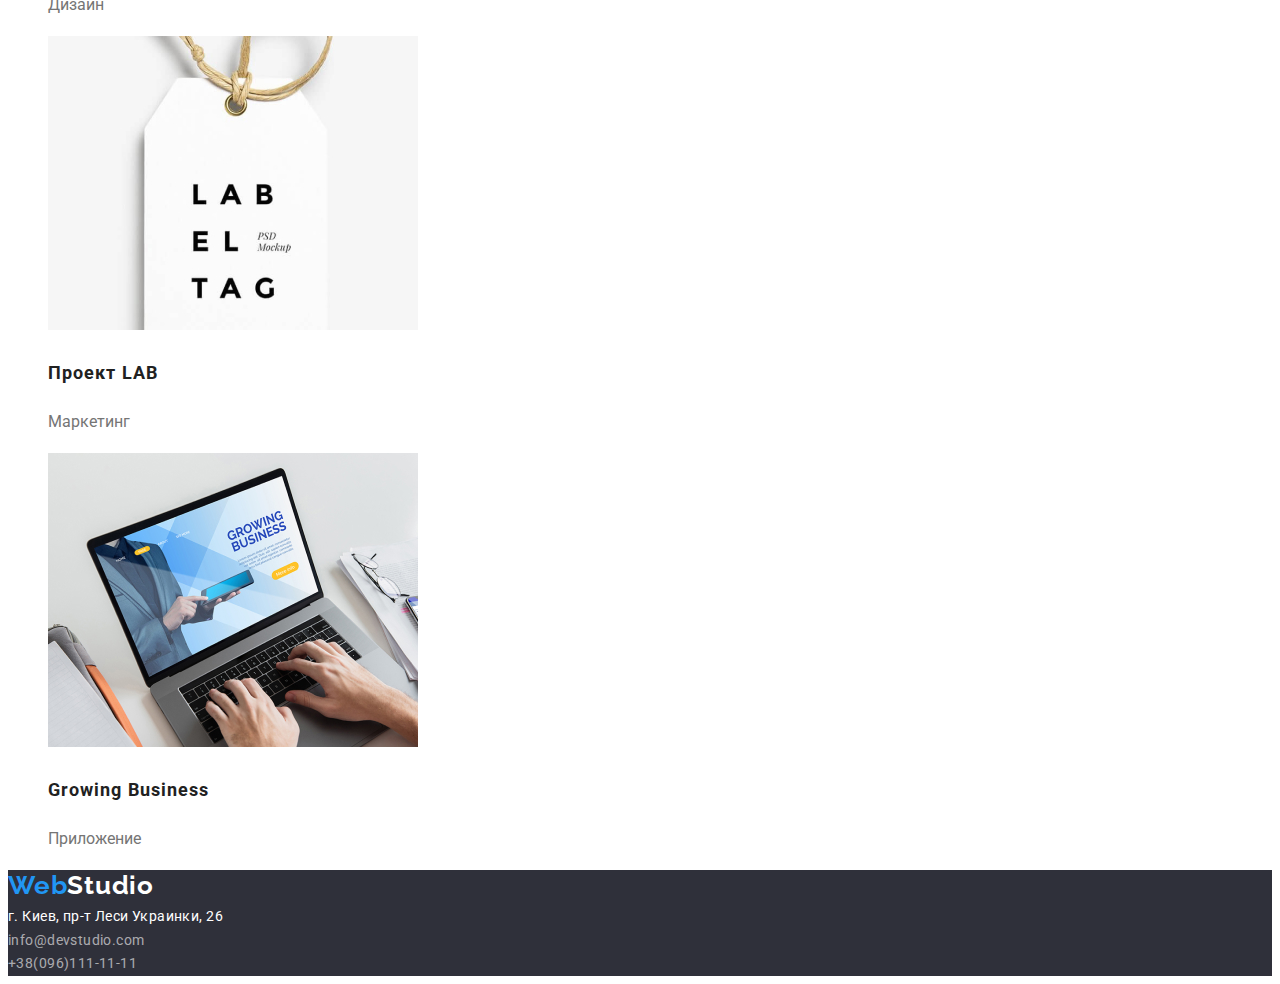
==== commit 6a5f634e: "15.03.21" ====
--- a/portfolio.html
+++ b/portfolio.html
@@ -16,13 +16,13 @@
         <nav>
             <a class="link logo"  href="./index.html"><span class="logo-text-color">Web</span>Studio</a>
             <ul class="list nav">
-                <li><a class="link" href="./index.html">Студия</a></li>               
-                <li><a class="link" href="./portfolio.html">Портфолио</a></li>
-                <li><a class="link"  href="tel:+380961111111">Контакты</a></li>
+                <li><a class="link nav-title-color" href="./index.html">Студия</a></li>               
+                <li><a class="link nav-title-color" href="./portfolio.html">Портфолио</a></li>
+                <li><a class="link nav-title-color"  href="tel:+380961111111">Контакты</a></li>
+                <li><a class="link"  href="mailto:info@devstudio.com">info@devstudio.com</a></li>
+                <li><a class="link"  href="tel:+380961111111">+38(096)111-11-11</a></li>
             </ul>
         </nav>
-        <p><a class="link"  href="mailto:info@devstudio.com">info@devstudio.com</a></p>
-        <p><a class="link"  href="tel:+380961111111">+38(096)111-11-11</a></p>
     </header>
  
     <!--Main section-->  
@@ -38,41 +38,41 @@
                 </ul>
             <h2 class="section-title-portfolio visually-hidden " >Наши работы</h2>
                 <ul class="list">
-                    <li><a href=""><img src="./images/webstudio/img1.jpg" width="370" alt="Веб-сайт">
+                    <li><a class="link" href=""><img src="./images/webstudio/img1.jpg" width="370" alt="Веб-сайт">
                         <h2 class="section-title-portfolio" >Технокряк</h2>
-                        <p  class="title">Веб-сайт</p>
+                        <p  class="">Веб-сайт</p>
                       </a></li>
-                    <li><a  href=""><img src="./images/webstudio/img2.jpg" width="370" alt="Дизайн"> 
+                    <li><a  class="link" href=""><img src="./images/webstudio/img2.jpg" width="370" alt="Дизайн"> 
                         <h2 class="section-title-portfolio">Постер New Orlean vs Golden Star</h2>
-                        <p  class="title">Дизайн</p>
+                        <p  class="">Дизайн</p>
                         </a></li>
-                    <li><a href=""><img src="./images/webstudio/img3.jpg" width="370" alt="Приложение"> 
+                    <li><a class="link" href=""><img src="./images/webstudio/img3.jpg" width="370" alt="Приложение"> 
                         <h2 class="section-title-portfolio">  Ресторан Seafood</h2>
-                        <p class="title">Приложение</p>
+                        <p class="">Приложение</p>
                         </a></li>
-                    <li><a href=""><img src="./images/webstudio/img4.jpg" width="370" alt="Маркетинг"> 
+                    <li><a class="link" href=""><img src="./images/webstudio/img4.jpg" width="370" alt="Маркетинг"> 
                         <h2 class="section-title-portfolio">Проект Prime</h2>
-                        <p class="title">Маркетинг</p>
+                        <p class="">Маркетинг</p>
                         </a></li>
-                    <li><a href=""><img src="./images/webstudio/img5.jpg" width="370" alt="Приложение">
+                    <li><a class="link" href=""><img src="./images/webstudio/img5.jpg" width="370" alt="Приложение">
                         <h2 class="section-title-portfolio">Проект Boxes</h2>
-                        <p class="title">Приложение</p>
+                        <p class="">Приложение</p>
                         </a></li>
-                    <li><a href=""><img src="./images/webstudio/img6.jpg" width="370" alt="Веб-сайт">
+                    <li><a class="link" href=""><img src="./images/webstudio/img6.jpg" width="370" alt="Веб-сайт">
                         <h2 class="section-title-portfolio">Inspiration has no Borders</h2>
-                        <p class="title">Веб-сайт</p>
+                        <p class="">Веб-сайт</p>
                         </a></li>
-                    <li><a href=""><img src="./images/webstudio/img7.jpg" width="370" alt="Дизайн">
+                    <li><a class="link" href=""><img src="./images/webstudio/img7.jpg" width="370" alt="Дизайн">
                         <h2 class="section-title-portfolio">Издание Limited Edition</h2>
-                        <p class="title">Дизайн</p>
+                        <p class="">Дизайн</p>
                         </a></li>
-                    <li><a href=""><img src="./images/webstudio/img8.jpg" width="370" alt="Маркетинг">
+                    <li><a class="link" href=""><img src="./images/webstudio/img8.jpg" width="370" alt="Маркетинг">
                         <h2 class="section-title-portfolio">Проект LAB</h2>
-                        <p class="title">Маркетинг</p>
+                        <p class="">Маркетинг</p>
                         </a></li>
-                    <li><a href=""><img src="./images/webstudio/img9.jpg" width="370" alt="Приложение">
+                    <li><a class="link" href=""><img src="./images/webstudio/img9.jpg" width="370" alt="Приложение">
                         <h2 class="section-title-portfolio">Growing Business</h2>
-                        <p class="title">Приложение</p>
+                        <p class="">Приложение</p>
                       </a></li>
                 </ul>    
         </section>
--- a/css/styles.css
+++ b/css/styles.css
@@ -25,7 +25,7 @@
 body {
 font-family: 'Roboto', sans-serif;
 font-size: 16px;
-line-height: 1,88;
+line-height: 1.88;
 color:var(--main-text-color);
 }
 
@@ -63,11 +63,11 @@
   color:inherit;
 }
 
-
 .button-portfolio{
+  font-family: inherit;
   font-weight: 500;
   font-size: 16px;
-  line-height: 1,62;
+  line-height: 1.62;
   text-align: center;
   letter-spacing: 0.03em;
   color:var(--title-color); 
@@ -77,9 +77,9 @@
   border-radius: 4px;
 }
 .button-webstudio{
-  font-weight: 700px;
+  font-weight: 700;
   font-size: 16px;
-  line-height: 1,87;
+  line-height: 1.87;
   display: flex;
   align-items: center;
   text-align: center;
@@ -91,9 +91,9 @@
 }
 
 .page-title{
-font-weight: 900px;
+font-weight: 900;
 font-size: 44px;
-line-height: 1,36;
+line-height: 1.36;
 text-align: center;
 letter-spacing: 0.06em;
 text-transform: uppercase;
@@ -101,54 +101,48 @@
 }
 
 .section-title-webstudio{
-font-weight: 700px;
+font-weight: 700;
 font-size: 36px;
-line-height: 1,17;
+line-height: 1.17;
 text-align: center;
 letter-spacing: 0.03em;
 color:var(--title-color);
 }
 
 .section-title-webstudio-work{
-font-weight:700px;
+font-weight:500;
 font-size: 14px;
-line-height: 1,14;
+line-height: 1.14;
 letter-spacing: 0.03em;
 text-transform: uppercase;
 color:var(--title-color);
 }
 
 .section-title-portfolio{
-font-weight: 700px; 
+font-weight: 700; 
 font-size: 18px;
-line-height: 2,0;
+line-height: 2.0;
 letter-spacing: 0.06em;
 color:var(--title-color);
 }
 
-.title{
-font-weight:400px;
-font-size: 16px;
-line-height:1,88;
-letter-spacing: 0.03em;
-color: var(--main-text-color);
-}
 
 .nav{
 font-weight: 500;
 font-size: 14px;
-line-height: 1,14;
+line-height: 1.14;
 letter-spacing: 0.02em;
-color:var(--title-color);
 }
-
+.nav-title-color{
+  color:var(--title-color);
+}
 
 
 .logo{
 font-family: var(--logo-font);
-font-weight:700px;
+font-weight:700;
 font-size: 26px;
-line-height: 1,19;
+line-height: 1.19;
 letter-spacing: 0.03em;
 color: var(--title-color);
 }
@@ -167,18 +161,15 @@
 
 
 .address{
-  font-weight: 400px;
+  font-weight: 400;
   font-size: 14px;
-  line-height: 1,71;
+  line-height: 1.71;
   letter-spacing: 0.03em;
+  color:var(--mail-tel-color);
 }
 
 .location{
 color: var(--page-title-color);
-}
-
-.contact{
-color:var(--mail-tel-color);
 }
 
 
@@ -186,3 +177,5 @@
 
 
 
+
+
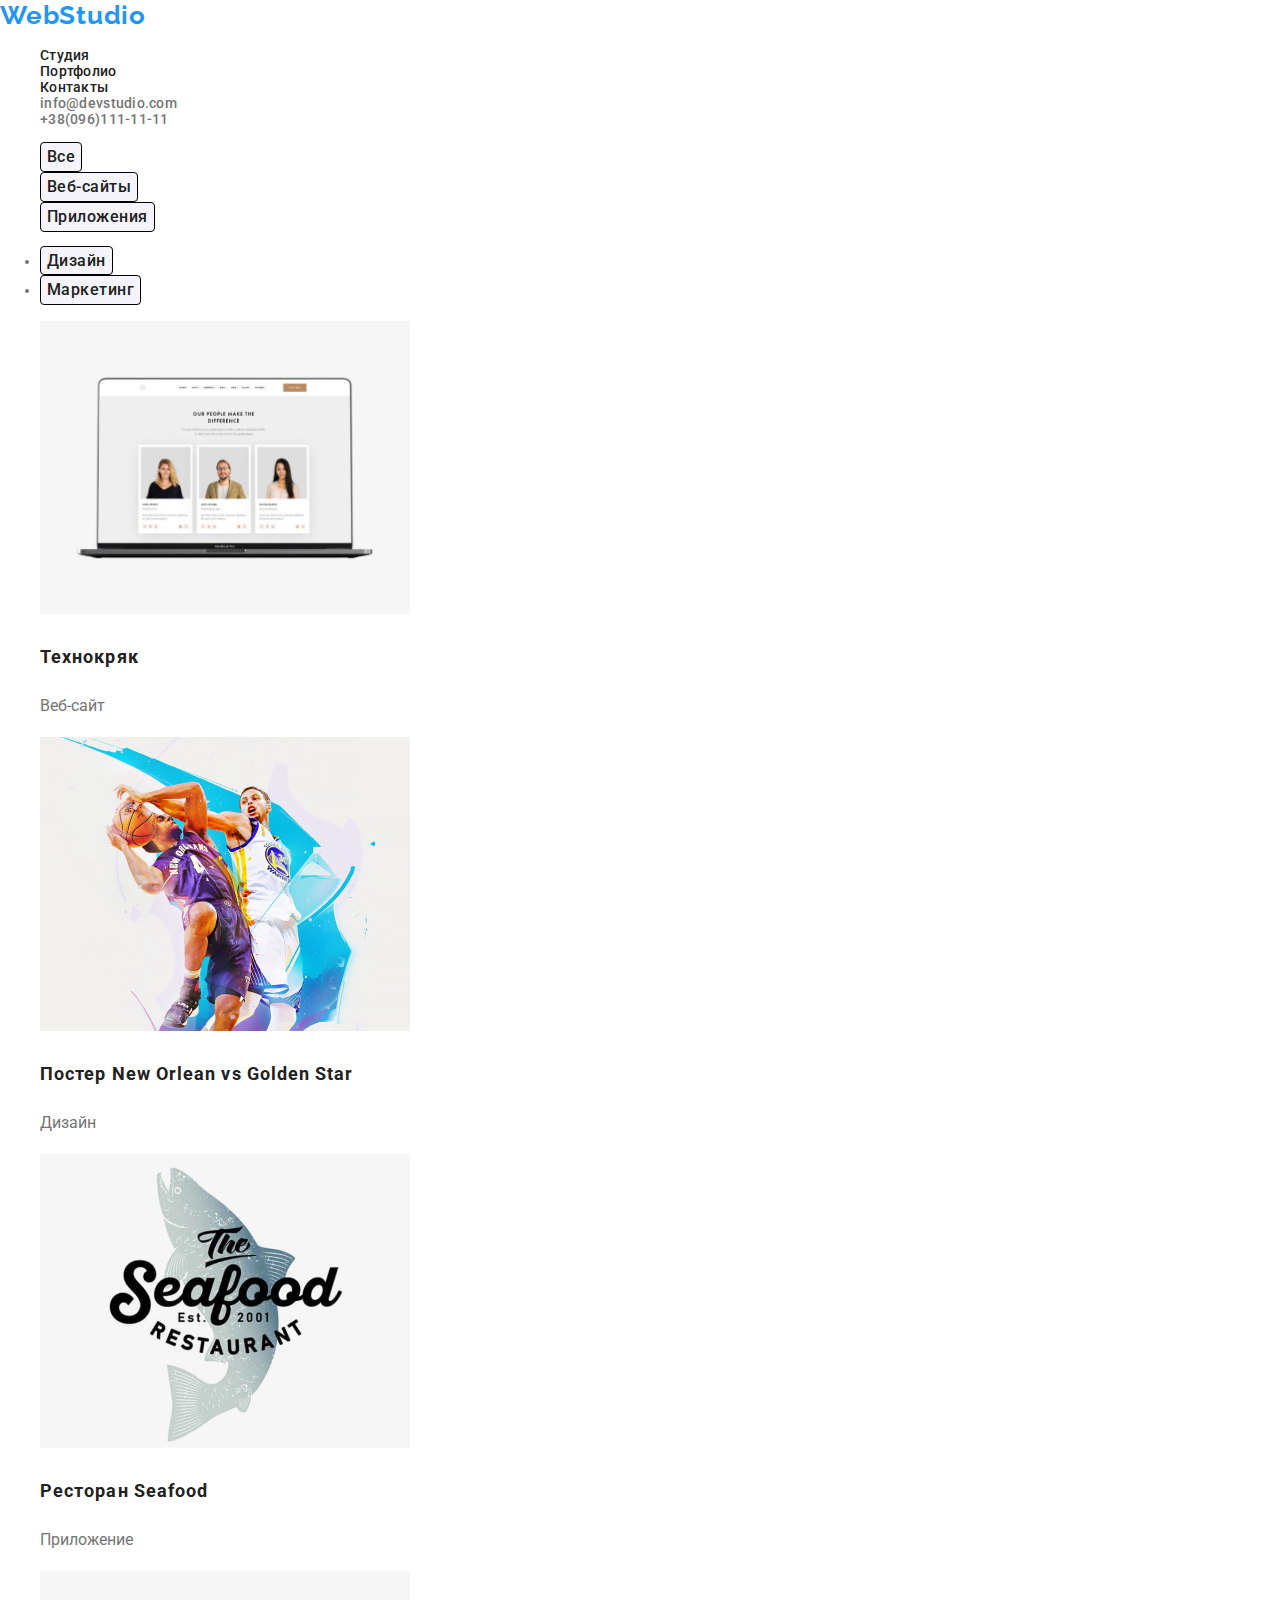
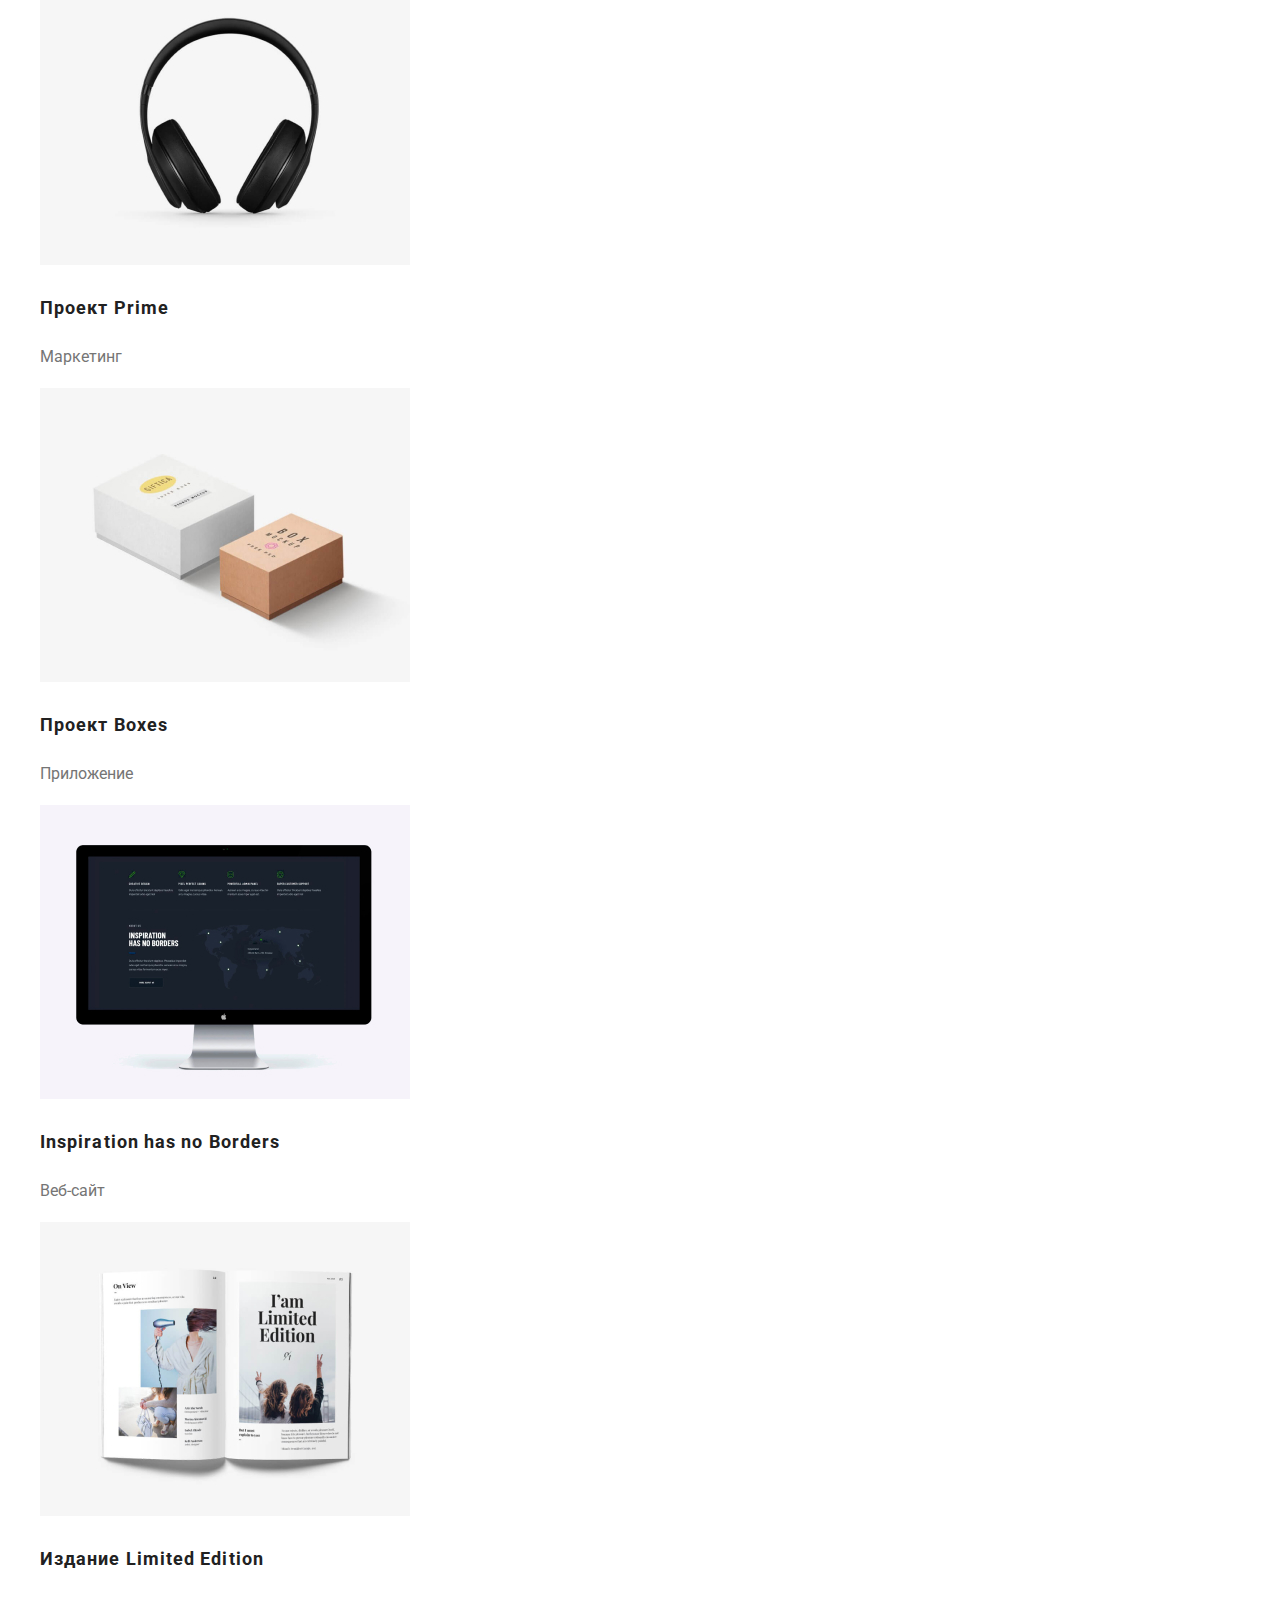
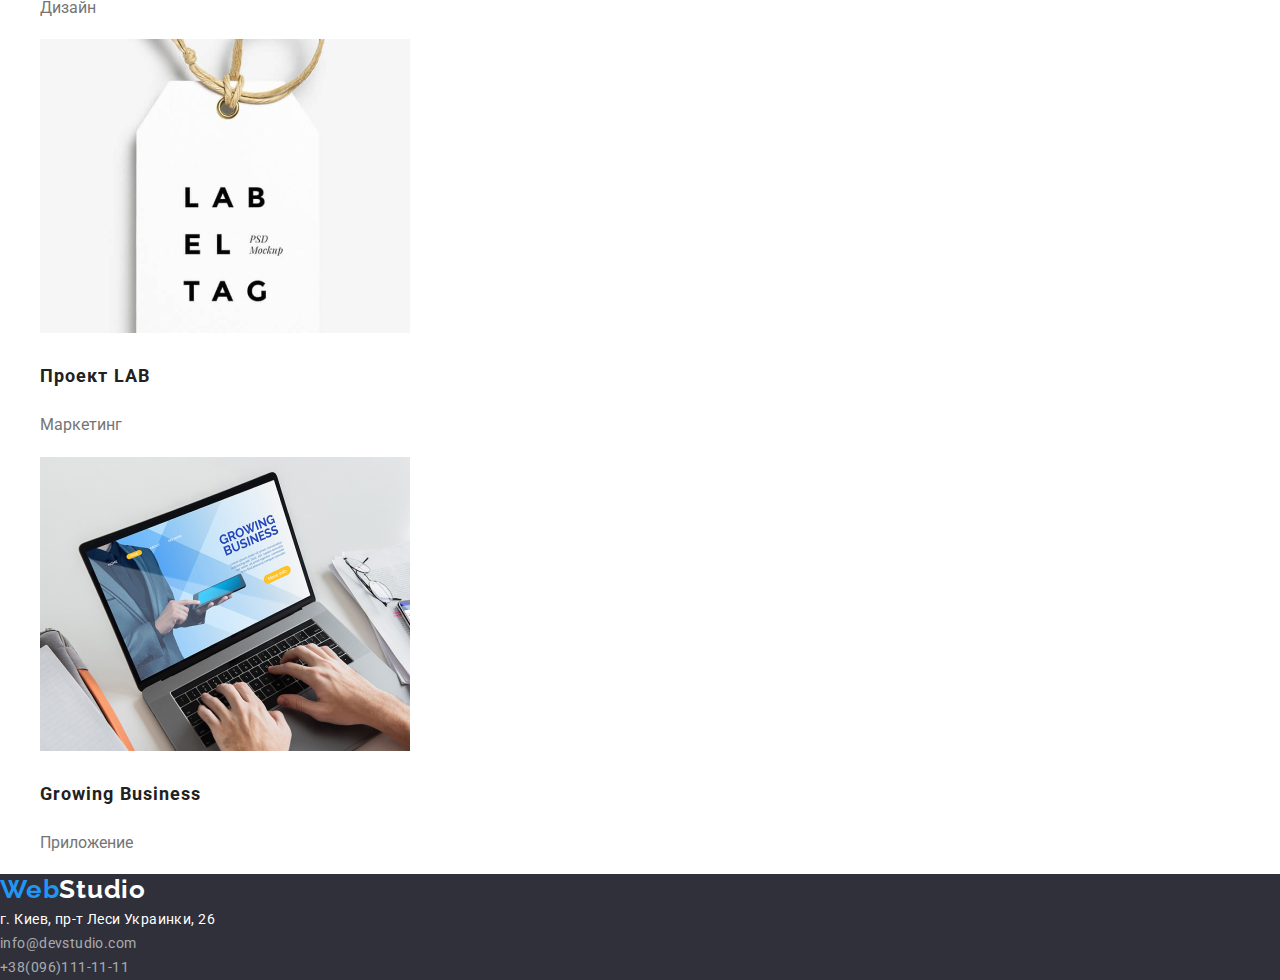
==== commit e3a76c43: "19.03.21" ====
--- a/portfolio.html
+++ b/portfolio.html
@@ -29,13 +29,17 @@
     <main>
         <section >
             <h1 class="page-title visually-hidden ">Портфолио</h1>
-                <ul class="list">
-                    <li><button class="button-portfolio" type="button">Все</button></li>
-                    <li><button class="button-portfolio" type="button">Веб-сайты</button></li>
-                    <li><button class="button-portfolio" type="button">Приложения</button></li>
-                    <li><button class="button-portfolio" type="button">Дизайн</button></li>
-                    <li><button class="button-portfolio" type="button">Маркетинг</button></li>
-                </ul>
+                <nav class="nav">
+                    <ul class="list">
+                        <li><button class="button-portfolio" type="button">Все</button></li>
+                        <li><button class="button-portfolio" type="button">Веб-сайты</button></li>
+                        <li><button class="button-portfolio" type="button">Приложения</button></li>
+                    </ul>
+                    <ul class="link">
+                        <li><button class="button-portfolio" type="button">Дизайн</button></li>
+                        <li><button class="button-portfolio" type="button">Маркетинг</button></li>
+                    </ul>
+                </nav>
             <h2 class="section-title-portfolio visually-hidden " >Наши работы</h2>
                 <ul class="list">
                     <li><a class="link" href=""><img src="./images/webstudio/img1.jpg" width="370" alt="Веб-сайт">
--- a/css/styles.css
+++ b/css/styles.css
@@ -10,6 +10,17 @@
        url('../fonts/raleway-v19-latin_cyrillic-ext_cyrillic-700.ttf') format('truetype'), /* Safari, Android, iOS */
        url('../fonts/raleway-v19-latin_cyrillic-ext_cyrillic-700.svg#Raleway') format('svg'); /* Legacy iOS */
 }
+
+html{
+  box-sizing: border-box;
+}
+
+*,
+*::before,
+*::after{
+  box-sizing:inherit;
+}
+
 :root{
   --main-text-color: #757575;
   --title-color:#212121;
@@ -22,14 +33,25 @@
   --logo-font:Raleway, sans-serit;
 }
 
+.container{
+  width: 1200px;
+  padding: 0 15px;
+  margin:0 auto;
+  background-color: hsl(64, 87%, 65%);
+}
+
+
+
+
 body {
+margin:0;  
 font-family: 'Roboto', sans-serif;
 font-size: 16px;
 line-height: 1.88;
 color:var(--main-text-color);
 }
 
-address{
+.address{
   font-style: normal;
 }
 
@@ -68,12 +90,12 @@
   font-weight: 500;
   font-size: 16px;
   line-height: 1.62;
+  align-items: center;
   text-align: center;
   letter-spacing: 0.03em;
   color:var(--title-color); 
   background-color: var(--grey-bg-color);
   border: 1px solid #000000;
-  box-sizing: border-box;
   border-radius: 4px;
 }
 .button-webstudio{
@@ -87,7 +109,8 @@
   color: var(--page-title-color);
   background-color: var(--accent-color);
   box-shadow: 0px 4px 4px rgba(0, 0, 0, 0.15);
-  border-radius: 4px; 
+  border-radius: 4px;
+  margin: 0 auto; 
 }
 
 .page-title{
@@ -98,24 +121,35 @@
 letter-spacing: 0.06em;
 text-transform: uppercase;
 color:var(--page-title-color);
+margin: 0 auto;
+}
+
+.title-webstudio{
+font-weight: 700;
+font-size: 14px;
+line-height: 1,14;
+letter-spacing: 0.03em;
+text-transform: uppercase;
+color: var(--title-color);
+margin: 0 auto;
 }
 
 .section-title-webstudio{
-font-weight: 700;
-font-size: 36px;
-line-height: 1.17;
-text-align: center;
+  font-weight: 700;
+  font-size: 36px;
+  line-height: 1.17;
+  text-align: center;
+  letter-spacing: 0.03em;
+  color:var(--title-color);
+  }
+
+.title-webstudio-work{
+font-weight:500;
+font-size: 16px;
+line-height: 1.18;
 letter-spacing: 0.03em;
 color:var(--title-color);
-}
-
-.section-title-webstudio-work{
-font-weight:500;
-font-size: 14px;
-line-height: 1.14;
-letter-spacing: 0.03em;
-text-transform: uppercase;
-color:var(--title-color);
+margin: 0 auto;
 }
 
 .section-title-portfolio{
@@ -126,7 +160,6 @@
 color:var(--title-color);
 }
 
-
 .nav{
 font-weight: 500;
 font-size: 14px;
@@ -136,7 +169,6 @@
 .nav-title-color{
   color:var(--title-color);
 }
-
 
 .logo{
 font-family: var(--logo-font);
